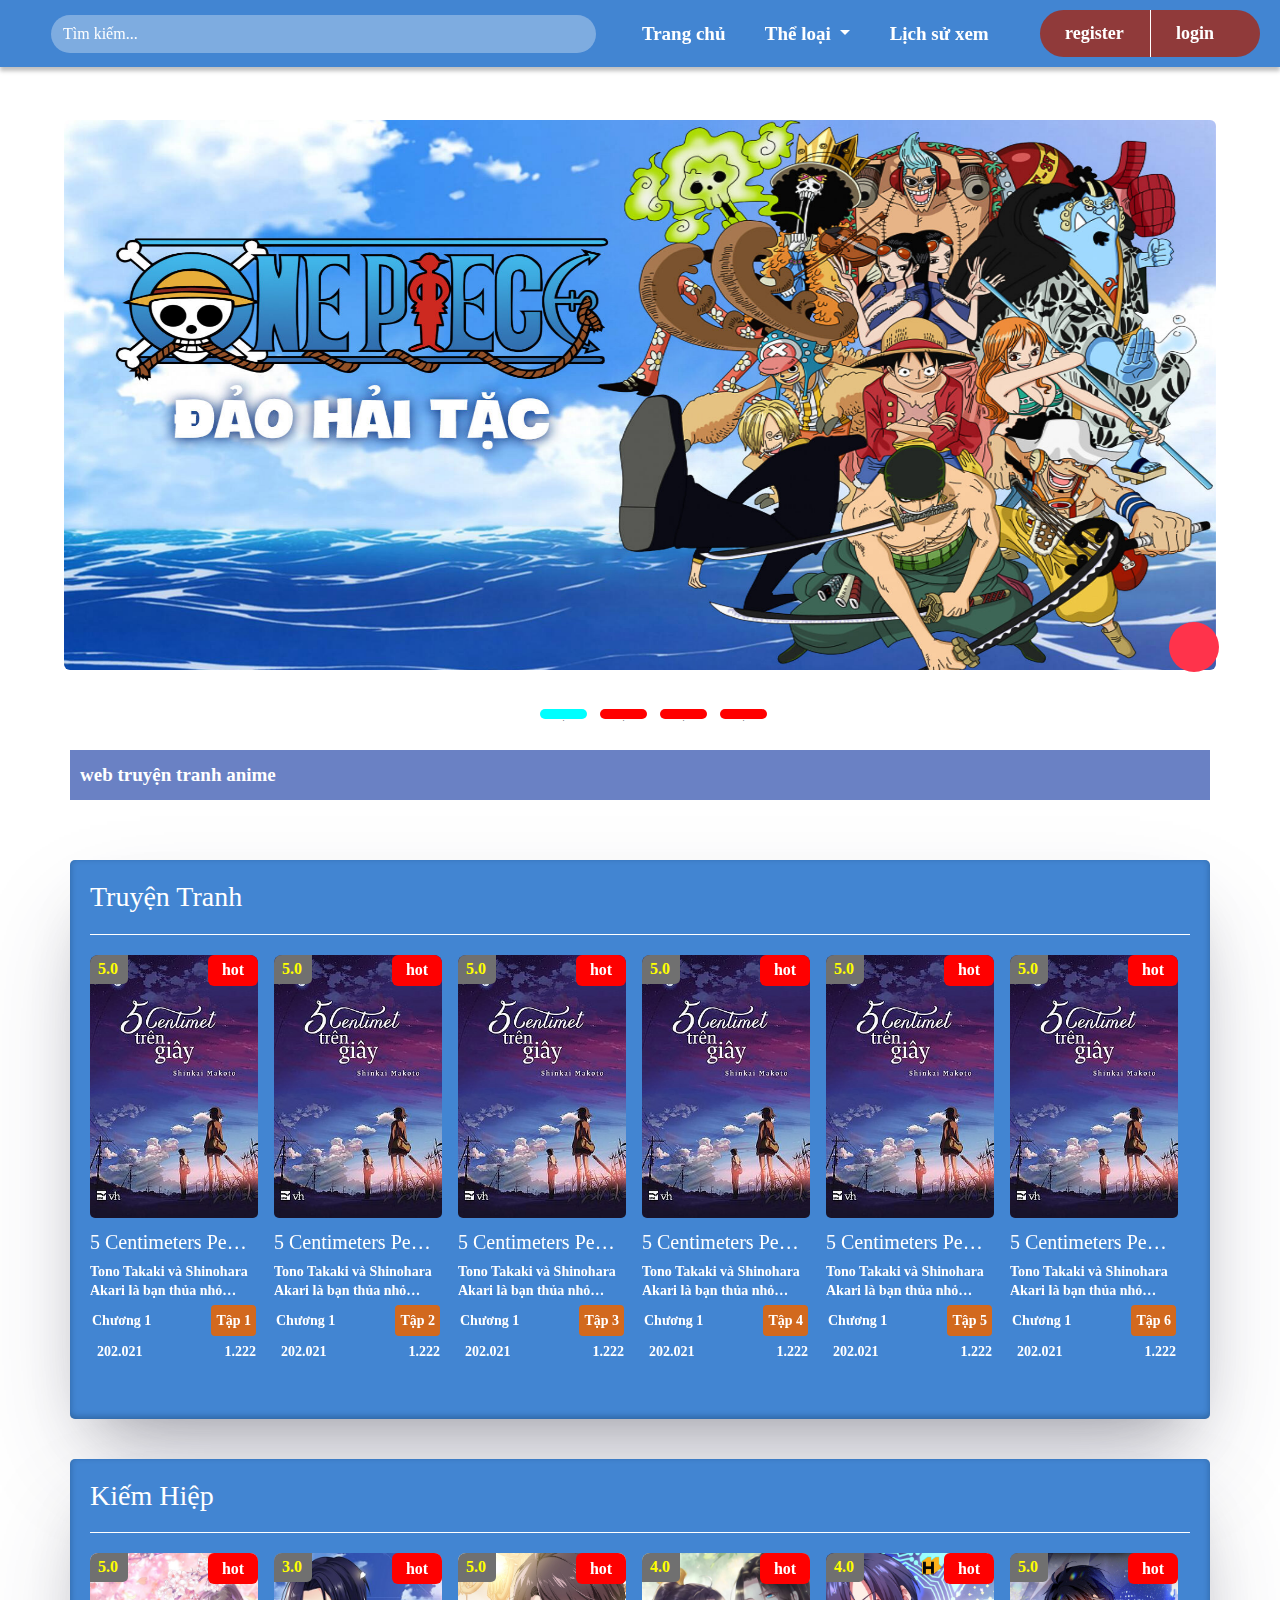
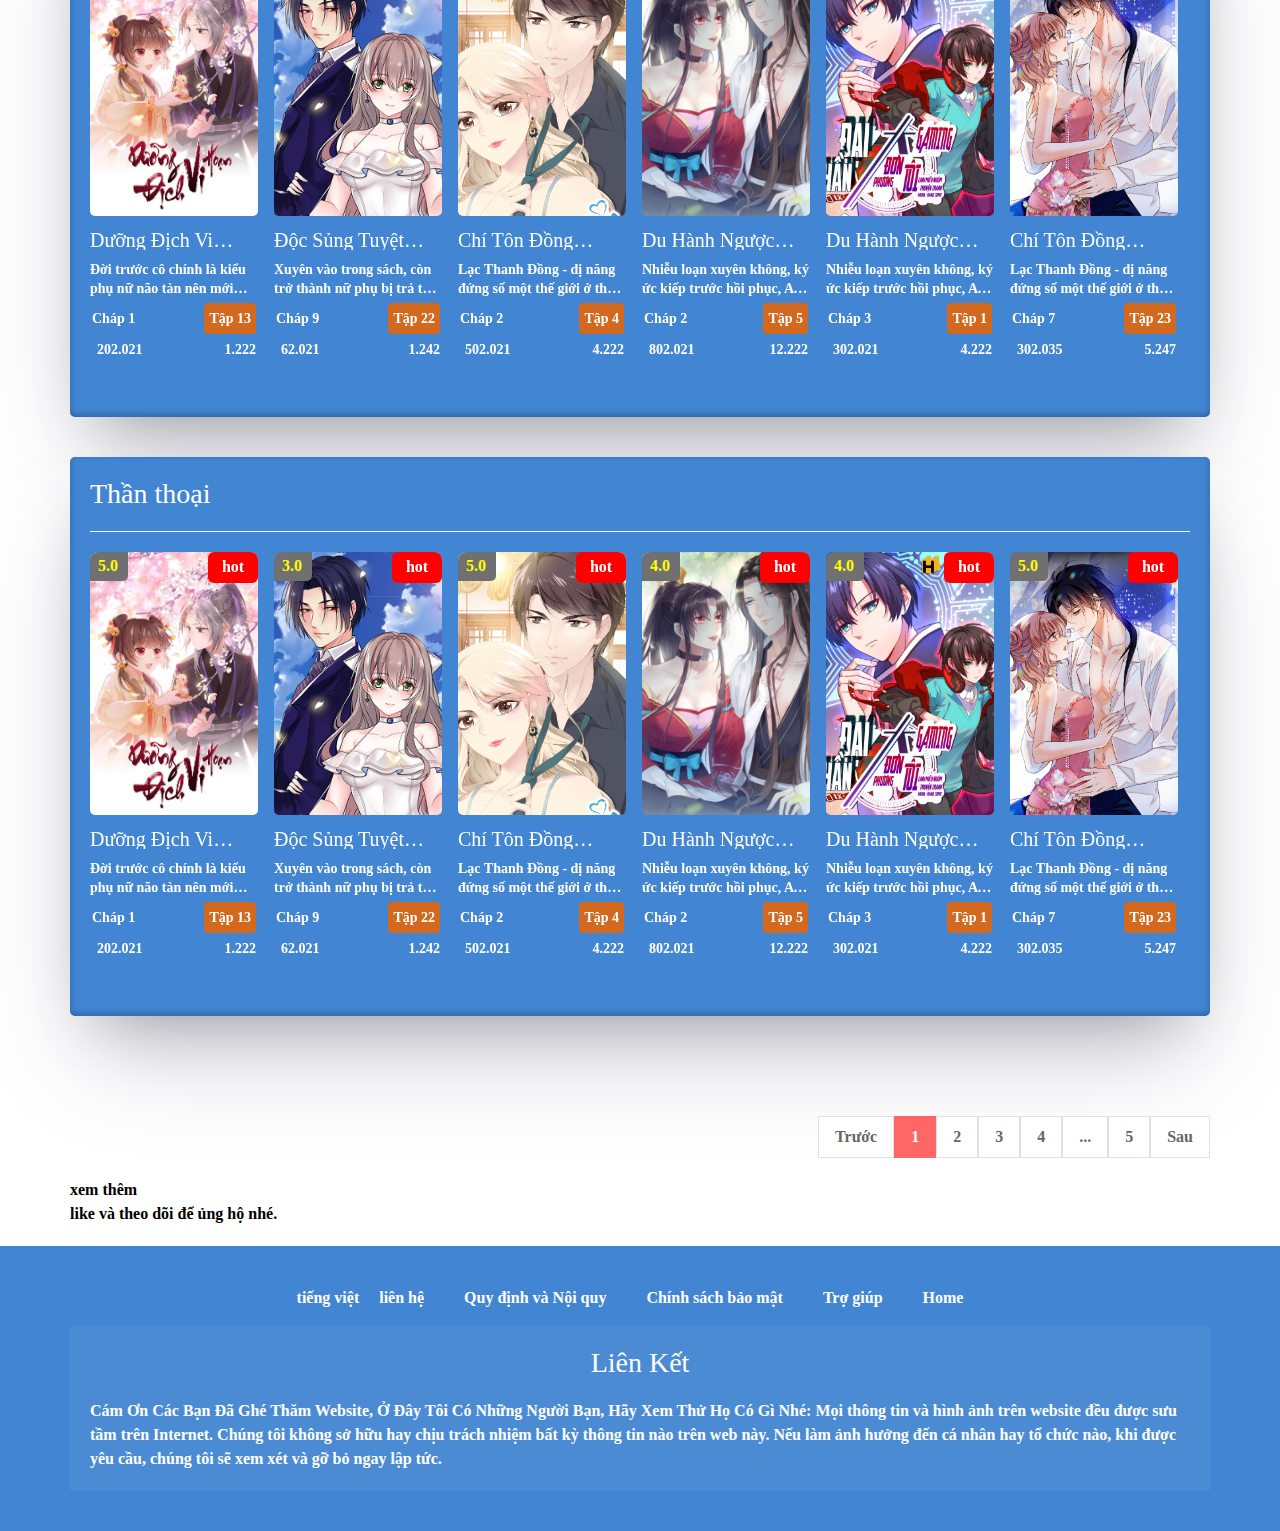
==== View/home/index.html @ 8887f86c "up code" ====
<!DOCTYPE html>
<html lang="en">

<head>
  <title>Trang Chủ</title>
  <meta charset="utf-8">
  <meta name="viewport" content="width=device-width, initial-scale=1">
  <link rel="stylesheet" href="https://cdn.jsdelivr.net/npm/bootstrap@4.6.1/dist/css/bootstrap.min.css">
  <script src="https://cdn.jsdelivr.net/npm/jquery@3.6.0/dist/jquery.slim.min.js"></script>
  <script src="https://cdn.jsdelivr.net/npm/popper.js@1.16.1/dist/umd/popper.min.js"></script>
  <script src="https://cdn.jsdelivr.net/npm/bootstrap@4.6.1/dist/js/bootstrap.bundle.min.js"></script>
  <link rel="stylesheet" href="../css/index.css">
  <script src="../javascript/bootstrap.min.js"></script>
  <script src="../javascript/jquery.min.js"></script>
  <script src="../javascript/slick.js"></script>
  <link rel="stylesheet" href="../css/slick.css">
  <link rel="stylesheet" href="../css/sua_index.css">
  <link rel="stylesheet" href="../css/custom_slider.css">
  <script src="../javascript/clock.js"></script>
  <script src="../javascript/jquery-confirm.js"></script>
  <link rel="stylesheet" href="https://cdnjs.cloudflare.com/ajax/libs/font-awesome/6.1.2/css/all.min.css" integrity="sha512-1sCRPdkRXhBV2PBLUdRb4tMg1w2YPf37qatUFeS7zlBy7jJI8Lf4VHwWfZZfpXtYSLy85pkm9GaYVYMfw5BC1A==" crossorigin="anonymous" referrerpolicy="no-referrer" />
  <script src="https://ajax.googleapis.com/ajax/libs/jquery/3.6.0/jquery.min.js"></script>
</head>

<!-- https://hanultruyen.net/the-loai/tong-tai?id=2&name_genre=T%E1%BB%95ng%20T%C3%A0i -->

<body >
  <header id="header">
    <nav class="navbar navbar-expand-lg navbar-light ">
      <a class="navbar-brand" href="#">
        <img src="https://hanultruyen.net/img/hanul-comics.a6fedfc4.png" alt="">
      </a>
      <button class="navbar-toggler" type="button" data-toggle="collapse" data-target="#navbarSupportedContent" aria-controls="navbarSupportedContent" aria-expanded="false" aria-label="Toggle navigation">
        <span class="navbar-toggler-icon"></span>
      </button>
      <div class="collapse navbar-collapse" id="navbarSupportedContent">
        <form class="form-inline  form-search">
          <input class="form-control input-search" type="search" placeholder="Tìm kiếm..." aria-label="Search">
          <button class="btn btn-search " type="submit"><i class="fas fa-search"></i></button>
        </form>
        <ul class="navbar-nav ">
          <li class="nav-item active">
            <a class="nav-link font-19 cl-white" href="#">Trang chủ<span class="sr-only">(current)</span></a>
          </li>
          <li class="nav-item dropdown">
            <a class="nav-link dropdown-toggle font-19 cl-white" href="#" role="button" data-toggle="dropdown" aria-haspopup="true" aria-expanded="false">
              Thể loại
            </a>
            <div class="dropdown-menu drop-menu-kt" aria-labelledby="navbarDropdown">
              <div class="container">
                <div class="kt-flex-menu">
                  <ul>
                    <li> <a class="dropdown-item font-19" href="the_loai.html">Hoạt hình</a></li>
                    <li> <a class="dropdown-item font-19" href="the_loai.html">Trinh Thám</a></li>
                    <li> <a class="dropdown-item font-19" href="the_loai.html">Cổ Tích</a></li>
                    <li> <a class="dropdown-item font-19" href="the_loai.html">Phưu Lưu</a></li>
                    <li> <a class="dropdown-item font-19" href="the_loai.html">Anime</a></li>
                    <li> <a class="dropdown-item font-19" href="the_loai.html">Kiếm Hiệp</a></li>
                    <li> <a class="dropdown-item font-19" href="the_loai.html">Truyện Tranh</a></li>
                    <li> <a class="dropdown-item font-19" href="the_loai.html">Phưu Lưu</a></li>
                    <li> <a class="dropdown-item font-19" href="the_loai.html">Anime</a></li>
                    <li> <a class="dropdown-item font-19" href="the_loai.html">Kiếm Hiệp</a></li>
                    <li> <a class="dropdown-item font-19" href="the_loai.html">Cổ Tích</a></li>
                    <li> <a class="dropdown-item font-19" href="the_loai.html">Phưu Lưu</a></li>
                    <li> <a class="dropdown-item font-19" href="the_loai.html">Anime</a></li>
                    <li> <a class="dropdown-item font-19" href="the_loai.html">Kiếm Hiệp</a></li>
                    <li> <a class="dropdown-item font-19" href="the_loai.html">Truyện Tranh</a></li>
                    <li> <a class="dropdown-item font-19" href="the_loai.html">Truyện Tranh</a></li>
                  </ul>
                </div>
              </div>
              <div class="coating">

              </div>
            </div>
          </li>
          <li class="nav-item">
            <a class="nav-link font-19 cl-white " href="#">Lịch sử xem</a>
          </li>
        </ul>

        
      </div>
      <div class="register-login">
        <div class="register  custom-btn">
          <a class="" href="dang_ky.html">register</a>
        </div>
        <div class="login custom-btn">
          <a class="" href="dang_nhap.html">login</a>
        </div>
      </div>
    </nav>

  </header>
  <div id="banner">
    <div class="container">
      <div class="slide slide_home">
        <img src="../img/slide-onepice.png" alt="">
        <img src="../img/slide1.png" alt="">
        <img src="../img/conan1.png" alt="">
        <img src="../img/Naruto1.png" alt="">
      </div>
    </div>
  </div>
  <div class="container">
  <div class="xam" style="">
   web truyện tranh anime
  </div>
  </div>
  <div id="content">

    <div class="container" style="margin-top: 50px !important;">

      <div class="comic">
        <div class="category-comic">
          <div class="comic-title">
            <h3>Truyện Tranh </h3>
            <!-- <img src="../img/ma.png" alt=""> -->
          </div>
          <div class="comic-hot-list comic1">
            <a href="thong_tin_truyen.html" class="box-comic">
              <img src="../img/5_centimet_trên_giây.jpg" alt="">
              <h5 class="title-truyen"> 5 Centimeters Per Second (5Cm/S)</h5>
              <p class="content-commic"> Tono Takaki và Shinohara Akari là bạn thủa nhỏ nhưng vì vài lý do mà phải xa nhau. Thời gian trôi qua, họ dần trở nên xa cách hơn và chỉ có thể liên lạc với nhau qua những bức thư. Năm tháng thoi đưa, vực thẳm giữa họ ngày càng lớn và liên lạc cũng bị đứt đoạn. Tuy nhiên khi Takaki nhớ lại thời điểm họ biết nhau, cuộc đời như mở ra trước mắt cậu ta, và cậu ta quyết định tìm cơ hội gặp lại Akari, câu chuyện đã thay đổi nhận thức của Takaki và những người xung quanh cậu ta…</p>
              <div class="text-content-comic">
                <div class="chapter-chuong">
                  <span class="text-chapter">Chương 1 </span>
                  <span class="text-tap">Tập 1 </span>
                </div>
                <div class="comment-tt">

                  <span><i class="fas fa-eye"></i>202.021</span>
                  <span><i class="fas fa-thumbs-up"></i>1.222</span>
                </div>

              </div>
              <span class="star"><i class="fas fa-star"></i>5.0</span>
              <div class="comci-fire">hot <i class="fab fa-free-code-camp"></i></div>
            </a>
            <a href="thong_tin_truyen.html" class="box-comic">
              <img src="../img/5_centimet_trên_giây.jpg" alt="">
              <h5 class="title-truyen"> 5 Centimeters Per Second (5Cm/S)</h5>
              <p class="content-commic"> Tono Takaki và Shinohara Akari là bạn thủa nhỏ nhưng vì vài lý do mà phải xa nhau. Thời gian trôi qua, họ dần trở nên xa cách hơn và chỉ có thể liên lạc với nhau qua những bức thư. Năm tháng thoi đưa, vực thẳm giữa họ ngày càng lớn và liên lạc cũng bị đứt đoạn. Tuy nhiên khi Takaki nhớ lại thời điểm họ biết nhau, cuộc đời như mở ra trước mắt cậu ta, và cậu ta quyết định tìm cơ hội gặp lại Akari, câu chuyện đã thay đổi nhận thức của Takaki và những người xung quanh cậu ta…</p>
              <div class="text-content-comic">
                <div class="chapter-chuong">
                  <span class="text-chapter">Chương 1 </span>
                  <span class="text-tap">Tập 2 </span>
                </div>
                <div class="comment-tt">

                  <span><i class="fas fa-eye"></i>202.021</span>
                  <span><i class="fas fa-thumbs-up"></i>1.222</span>
                </div>

              </div>
              <span class="star"><i class="fas fa-star"></i>5.0</span>
              <div class="comci-fire">hot <i class="fab fa-free-code-camp"></i></div>
            </a>
            <a href="thong_tin_truyen.html" class="box-comic">
              <img src="../img/5_centimet_trên_giây.jpg" alt="">
              <h5 class="title-truyen"> 5 Centimeters Per Second (5Cm/S)</h5>
              <p class="content-commic"> Tono Takaki và Shinohara Akari là bạn thủa nhỏ nhưng vì vài lý do mà phải xa nhau. Thời gian trôi qua, họ dần trở nên xa cách hơn và chỉ có thể liên lạc với nhau qua những bức thư. Năm tháng thoi đưa, vực thẳm giữa họ ngày càng lớn và liên lạc cũng bị đứt đoạn. Tuy nhiên khi Takaki nhớ lại thời điểm họ biết nhau, cuộc đời như mở ra trước mắt cậu ta, và cậu ta quyết định tìm cơ hội gặp lại Akari, câu chuyện đã thay đổi nhận thức của Takaki và những người xung quanh cậu ta…</p>
              <div class="text-content-comic">
                <div class="chapter-chuong">
                  <span class="text-chapter">Chương 1 </span>
                  <span class="text-tap">Tập 3 </span>
                </div>
                <div class="comment-tt">

                  <span><i class="fas fa-eye"></i>202.021</span>
                  <span><i class="fas fa-thumbs-up"></i>1.222</span>
                </div>

              </div>
              <span class="star"><i class="fas fa-star"></i>5.0</span>
              <div class="comci-fire">hot <i class="fab fa-free-code-camp"></i></div>
            </a>
            <a href="thong_tin_truyen.html" class="box-comic">
              <img src="../img/5_centimet_trên_giây.jpg" alt="">
              <h5 class="title-truyen"> 5 Centimeters Per Second (5Cm/S)</h5>
              <p class="content-commic"> Tono Takaki và Shinohara Akari là bạn thủa nhỏ nhưng vì vài lý do mà phải xa nhau. Thời gian trôi qua, họ dần trở nên xa cách hơn và chỉ có thể liên lạc với nhau qua những bức thư. Năm tháng thoi đưa, vực thẳm giữa họ ngày càng lớn và liên lạc cũng bị đứt đoạn. Tuy nhiên khi Takaki nhớ lại thời điểm họ biết nhau, cuộc đời như mở ra trước mắt cậu ta, và cậu ta quyết định tìm cơ hội gặp lại Akari, câu chuyện đã thay đổi nhận thức của Takaki và những người xung quanh cậu ta…</p>
              <div class="text-content-comic">
                <div class="chapter-chuong">
                  <span class="text-chapter">Chương 1 </span>
                  <span class="text-tap">Tập 4 </span>
                </div>
                <div class="comment-tt">

                  <span><i class="fas fa-eye"></i>202.021</span>
                  <span><i class="fas fa-thumbs-up"></i>1.222</span>
                </div>

              </div>
              <span class="star"><i class="fas fa-star"></i>5.0</span>
              <div class="comci-fire">hot <i class="fab fa-free-code-camp"></i></div>
            </a>
            <a href="thong_tin_truyen.html" class="box-comic">
              <img src="../img/5_centimet_trên_giây.jpg" alt="">
              <h5 class="title-truyen"> 5 Centimeters Per Second (5Cm/S)</h5>
              <p class="content-commic"> Tono Takaki và Shinohara Akari là bạn thủa nhỏ nhưng vì vài lý do mà phải xa nhau. Thời gian trôi qua, họ dần trở nên xa cách hơn và chỉ có thể liên lạc với nhau qua những bức thư. Năm tháng thoi đưa, vực thẳm giữa họ ngày càng lớn và liên lạc cũng bị đứt đoạn. Tuy nhiên khi Takaki nhớ lại thời điểm họ biết nhau, cuộc đời như mở ra trước mắt cậu ta, và cậu ta quyết định tìm cơ hội gặp lại Akari, câu chuyện đã thay đổi nhận thức của Takaki và những người xung quanh cậu ta…</p>
              <div class="text-content-comic">
                <div class="chapter-chuong">
                  <span class="text-chapter">Chương 1 </span>
                  <span class="text-tap">Tập 5 </span>
                </div>
                <div class="comment-tt">

                  <span><i class="fas fa-eye"></i>202.021</span>
                  <span><i class="fas fa-thumbs-up"></i>1.222</span>
                </div>

              </div>
              <span class="star"><i class="fas fa-star"></i>5.0</span>
              <div class="comci-fire">hot <i class="fab fa-free-code-camp"></i></div>
            </a>
            <a href="thong_tin_truyen.html" class="box-comic">
              <img src="../img/5_centimet_trên_giây.jpg" alt="">
              <h5 class="title-truyen"> 5 Centimeters Per Second (5Cm/S)</h5>
              <p class="content-commic"> Tono Takaki và Shinohara Akari là bạn thủa nhỏ nhưng vì vài lý do mà phải xa nhau. Thời gian trôi qua, họ dần trở nên xa cách hơn và chỉ có thể liên lạc với nhau qua những bức thư. Năm tháng thoi đưa, vực thẳm giữa họ ngày càng lớn và liên lạc cũng bị đứt đoạn. Tuy nhiên khi Takaki nhớ lại thời điểm họ biết nhau, cuộc đời như mở ra trước mắt cậu ta, và cậu ta quyết định tìm cơ hội gặp lại Akari, câu chuyện đã thay đổi nhận thức của Takaki và những người xung quanh cậu ta…</p>
              <div class="text-content-comic">
                <div class="chapter-chuong">
                  <span class="text-chapter">Chương 1 </span>
                  <span class="text-tap">Tập 6 </span>
                </div>
                <div class="comment-tt">

                  <span><i class="fas fa-eye"></i>202.021</span>
                  <span><i class="fas fa-thumbs-up"></i>1.222</span>
                </div>

              </div>
              <span class="star"><i class="fas fa-star"></i>5.0</span>
              <div class="comci-fire">hot <i class="fab fa-free-code-camp"></i></div>
            </a>
            <a href="thong_tin_truyen.html" class="box-comic">
              <img src="../img/5_centimet_trên_giây.jpg" alt="">
              <h5 class="title-truyen"> 5 Centimeters Per Second (5Cm/S)</h5>
              <p class="content-commic"> Tono Takaki và Shinohara Akari là bạn thủa nhỏ nhưng vì vài lý do mà phải xa nhau. Thời gian trôi qua, họ dần trở nên xa cách hơn và chỉ có thể liên lạc với nhau qua những bức thư. Năm tháng thoi đưa, vực thẳm giữa họ ngày càng lớn và liên lạc cũng bị đứt đoạn. Tuy nhiên khi Takaki nhớ lại thời điểm họ biết nhau, cuộc đời như mở ra trước mắt cậu ta, và cậu ta quyết định tìm cơ hội gặp lại Akari, câu chuyện đã thay đổi nhận thức của Takaki và những người xung quanh cậu ta…</p>
              <div class="text-content-comic">
                <div class="chapter-chuong">
                  <span class="text-chapter">Chương 1 </span>
                  <span class="text-tap">Tập 7 </span>
                </div>
                <div class="comment-tt">

                  <span><i class="fas fa-eye"></i>202.021</span>
                  <span><i class="fas fa-thumbs-up"></i>1.222</span>
                </div>

              </div>
              <span class="star"><i class="fas fa-star"></i>5.0</span>
              <div class="comci-fire">hot <i class="fab fa-free-code-camp"></i></div>
            </a>
            <a href="thong_tin_truyen.html" class="box-comic">
              <img src="../img/5_centimet_trên_giây.jpg" alt="">
              <h5 class="title-truyen"> 5 Centimeters Per Second (5Cm/S)</h5>
              <p class="content-commic"> Tono Takaki và Shinohara Akari là bạn thủa nhỏ nhưng vì vài lý do mà phải xa nhau. Thời gian trôi qua, họ dần trở nên xa cách hơn và chỉ có thể liên lạc với nhau qua những bức thư. Năm tháng thoi đưa, vực thẳm giữa họ ngày càng lớn và liên lạc cũng bị đứt đoạn. Tuy nhiên khi Takaki nhớ lại thời điểm họ biết nhau, cuộc đời như mở ra trước mắt cậu ta, và cậu ta quyết định tìm cơ hội gặp lại Akari, câu chuyện đã thay đổi nhận thức của Takaki và những người xung quanh cậu ta…</p>
              <div class="text-content-comic">
                <div class="chapter-chuong">
                  <span class="text-chapter">Chương 1 </span>
                  <span class="text-tap">Tập 8 </span>
                </div>
                <div class="comment-tt">

                  <span><i class="fas fa-eye"></i>202.021</span>
                  <span><i class="fas fa-thumbs-up"></i>1.222</span>
                </div>

              </div>
              <span class="star"><i class="fas fa-star"></i>5.0</span>
              <div class="comci-fire">hot <i class="fab fa-free-code-camp"></i></div>
            </a>
            <a href="thong_tin_truyen.html" class="box-comic">
              <img src="../img/5_centimet_trên_giây.jpg" alt="">
              <h5 class="title-truyen"> 5 Centimeters Per Second (5Cm/S)</h5>
              <p class="content-commic"> Tono Takaki và Shinohara Akari là bạn thủa nhỏ nhưng vì vài lý do mà phải xa nhau. Thời gian trôi qua, họ dần trở nên xa cách hơn và chỉ có thể liên lạc với nhau qua những bức thư. Năm tháng thoi đưa, vực thẳm giữa họ ngày càng lớn và liên lạc cũng bị đứt đoạn. Tuy nhiên khi Takaki nhớ lại thời điểm họ biết nhau, cuộc đời như mở ra trước mắt cậu ta, và cậu ta quyết định tìm cơ hội gặp lại Akari, câu chuyện đã thay đổi nhận thức của Takaki và những người xung quanh cậu ta…</p>
              <div class="text-content-comic">
                <div class="chapter-chuong">
                  <span class="text-chapter">Chương 1 </span>
                  <span class="text-tap">Tập 9 </span>
                </div>
                <div class="comment-tt">

                  <span><i class="fas fa-eye"></i>202.021</span>
                  <span><i class="fas fa-thumbs-up"></i>1.222</span>
                </div>

              </div>
              <span class="star"><i class="fas fa-star"></i>5.0</span>
              <div class="comci-fire">hot <i class="fab fa-free-code-camp"></i></div>
            </a>
            <a href="thong_tin_truyen.html" class="box-comic">
              <img src="../img/5_centimet_trên_giây.jpg" alt="">
              <h5 class="title-truyen"> 5 Centimeters Per Second (5Cm/S)</h5>
              <p class="content-commic"> Tono Takaki và Shinohara Akari là bạn thủa nhỏ nhưng vì vài lý do mà phải xa nhau. Thời gian trôi qua, họ dần trở nên xa cách hơn và chỉ có thể liên lạc với nhau qua những bức thư. Năm tháng thoi đưa, vực thẳm giữa họ ngày càng lớn và liên lạc cũng bị đứt đoạn. Tuy nhiên khi Takaki nhớ lại thời điểm họ biết nhau, cuộc đời như mở ra trước mắt cậu ta, và cậu ta quyết định tìm cơ hội gặp lại Akari, câu chuyện đã thay đổi nhận thức của Takaki và những người xung quanh cậu ta…</p>
              <div class="text-content-comic">
                <div class="chapter-chuong">
                  <span class="text-chapter">Chương 1 </span>
                  <span class="text-tap">Tập 10 </span>
                </div>
                <div class="comment-tt">

                  <span><i class="fas fa-eye"></i>202.021</span>
                  <span><i class="fas fa-thumbs-up"></i>1.222</span>
                </div>

              </div>
              <span class="star"><i class="fas fa-star"></i>5.0</span>
              <div class="comci-fire">hot <i class="fab fa-free-code-camp"></i></div>
            </a>
            <a href="thong_tin_truyen.html" class="box-comic">
              <img src="../img/5_centimet_trên_giây.jpg" alt="">
              <h5 class="title-truyen"> 5 Centimeters Per Second (5Cm/S)</h5>
              <p class="content-commic"> Tono Takaki và Shinohara Akari là bạn thủa nhỏ nhưng vì vài lý do mà phải xa nhau. Thời gian trôi qua, họ dần trở nên xa cách hơn và chỉ có thể liên lạc với nhau qua những bức thư. Năm tháng thoi đưa, vực thẳm giữa họ ngày càng lớn và liên lạc cũng bị đứt đoạn. Tuy nhiên khi Takaki nhớ lại thời điểm họ biết nhau, cuộc đời như mở ra trước mắt cậu ta, và cậu ta quyết định tìm cơ hội gặp lại Akari, câu chuyện đã thay đổi nhận thức của Takaki và những người xung quanh cậu ta…</p>
              <div class="text-content-comic">
                <div class="chapter-chuong">
                  <span class="text-chapter">Chương 1 </span>
                  <span class="text-tap">Tập 11 </span>
                </div>
                <div class="comment-tt">

                  <span><i class="fas fa-eye"></i>202.021</span>
                  <span><i class="fas fa-thumbs-up"></i>1.222</span>
                </div>

              </div>
              <span class="star"><i class="fas fa-star"></i>5.0</span>
              <div class="comci-fire">hot <i class="fab fa-free-code-camp"></i></div>
            </a>
            <a href="thong_tin_truyen.html" class="box-comic">
              <img src="../img/5_centimet_trên_giây.jpg" alt="">
              <h5 class="title-truyen"> 5 Centimeters Per Second (5Cm/S)</h5>
              <p class="content-commic"> Tono Takaki và Shinohara Akari là bạn thủa nhỏ nhưng vì vài lý do mà phải xa nhau. Thời gian trôi qua, họ dần trở nên xa cách hơn và chỉ có thể liên lạc với nhau qua những bức thư. Năm tháng thoi đưa, vực thẳm giữa họ ngày càng lớn và liên lạc cũng bị đứt đoạn. Tuy nhiên khi Takaki nhớ lại thời điểm họ biết nhau, cuộc đời như mở ra trước mắt cậu ta, và cậu ta quyết định tìm cơ hội gặp lại Akari, câu chuyện đã thay đổi nhận thức của Takaki và những người xung quanh cậu ta…</p>
              <div class="text-content-comic">
                <div class="chapter-chuong">
                  <span class="text-chapter">Chương 1 </span>
                  <span class="text-tap">Tập 12 </span>
                </div>
                <div class="comment-tt">

                  <span><i class="fas fa-eye"></i>202.021</span>
                  <span><i class="fas fa-thumbs-up"></i>1.222</span>
                </div>

              </div>
              <span class="star"><i class="fas fa-star"></i>5.0</span>
              <div class="comci-fire">hot <i class="fab fa-free-code-camp"></i></div>
            </a>

          </div>
        </div>
        <div class="category-comic">
          <div class="comic-title">
            <h3>Kiếm Hiệp </h3>
            <!-- <img src="../img/ma.png" alt=""> -->
          </div>
          <div class="comic-hot-list comic2">
            <div class="box-comic">
              <img src="../img/comic-truyen.jpg" alt="">
              <h5 class="title-truyen"> Dưỡng Địch Vi Hoạn </h5>
              <p class="content-commic"> Đời trước cô chính là kiểu phụ nữ não tàn nên mới không muốn lây một ông xã tuyệt sắc, lại bị đôi tiện nam nữ hãm hại, bị người bạn thân nhất tẩy não, kết cục cuối cùng chính là không còn người nào muốn ở gần cô.</p>
              <div class="text-content-comic">
                <!-- <p class="text-nd"> Ngôi nhà ma ám trong hang động Ngôi nhà ma ám trong hang động Ngôi nhà ma ám trong hang động</p>
                <h5>CONAN</h5> -->
                <div class="chapter-chuong">
                  <span class="text-chapter">Cháp 1 </span>
                  <span class="text-tap">Tập 13 </span>
                </div>
                <div class="comment-tt">

                  <span><i class="fas fa-eye"></i>202.021</span>
                  <span><i class="fas fa-thumbs-up"></i>1.222</span>
                </div>

              </div>
              <span class="star"><i class="fas fa-star"></i>5.0</span>
              <div class="comci-fire">hot <i class="fab fa-free-code-camp"></i></div>
            </div>
            <div class="box-comic">
              <img src="../img/comic-truyen2.jpg" alt="">
              <h5 class="title-truyen">Độc Sủng Tuyệt Sắc Tiểu Kiều Thê</h5>
              <p class="content-commic"> Xuyên vào trong sách, còn trở thành nữ phụ bị trả thù mà chết thảm? Dạ Mộc tỏ ra cô không có thời gian để chơi trò chơi, vậy giết chết nam chính làm thế giới tan vỡ rồi thoát ra ngoài! </p>
              <div class="text-content-comic">
                <div class="chapter-chuong">
                  <span class="text-chapter">Cháp 9 </span>
                  <span class="text-tap">Tập 22 </span>
                </div>
                <div class="comment-tt">

                  <span><i class="fas fa-eye"></i>62.021</span>
                  <span><i class="fas fa-thumbs-up"></i>1.242</span>
                </div>

              </div>
              <span class="star"><i class="fas fa-star"></i>3.0</span>
              <div class="comci-fire">hot <i class="fab fa-free-code-camp"></i></div>
            </div>
            <div class="box-comic">
              <img src="../img/comic-truyen1.jpg" alt="">
              <h5 class="title-truyen"> Chí Tôn Đồng Thuật Sư: Tuyệt Thế Đại Tiểu Thư </h5>
              <p class="content-commic"> Lạc Thanh Đồng - dị năng đứng số một thế giới ở thế kỷ 24 bất ngờ xuyên qua dị thế Chân Diễn đại lục, từ đây trở thành đích nữ tàn phế của Hầu phủ hạ đẳng quốc, bắt đầu bước trên con đường xoay mình và báo thù.
                Liên tiếp vả mặt đám nhân vật phản diện, ngược cặn bã ngược điếm tâm cơ. Người không phạm ta ta không phạm người, nếu người phạm ta ta sẽ nhổ cỏ nhổ tận gốc!</p>
              <div class="text-content-comic">
                <div class="chapter-chuong">
                  <span class="text-chapter">Cháp 2 </span>
                  <span class="text-tap">Tập 4 </span>
                </div>
                <div class="comment-tt">

                  <span><i class="fas fa-eye"></i>502.021</span>
                  <span><i class="fas fa-thumbs-up"></i>4.222</span>
                </div>

              </div>
              <span class="star"><i class="fas fa-star"></i>5.0</span>
              <div class="comci-fire">hot <i class="fab fa-free-code-camp"></i></div>
            </div>
            <div class="box-comic">
              <img src="../img/comic-truyen3.jpg" alt="">
              <h5 class="title-truyen"> Du Hành Ngược Thời Gian </h5>
              <p class="content-commic"> Nhiễu loạn xuyên không, ký ức kiếp trước hồi phục, A yến, em thích anh nhất, em muốn về bên anh. Dung trì vì cứu chị nhà ngã từ tầng 4 xuống, chưa biết sống chết thế nào...</p>
              <div class="text-content-comic">
                <div class="chapter-chuong">
                  <span class="text-chapter">Cháp 2 </span>
                  <span class="text-tap">Tập 5 </span>
                </div>
                <div class="comment-tt">

                  <span><i class="fas fa-eye"></i>802.021</span>
                  <span><i class="fas fa-thumbs-up"></i>12.222</span>
                </div>

              </div>
              <span class="star"><i class="fas fa-star"></i>4.0</span>
              <div class="comci-fire">hot <i class="fab fa-free-code-camp"></i></div>
            </div>
            <div class="box-comic">
              <img src="../img/comic-truyen4.jpg" alt="">
              <h5 class="title-truyen">Du Hành Ngược Thời Gian </h5>
              <p class="content-commic"> Nhiễu loạn xuyên không, ký ức kiếp trước hồi phục, A yến, em thích anh nhất, em muốn về bên anh. Dung trì vì cứu chị nhà ngã từ tầng 4 xuống, chưa biết sống chết thế nào...</p>
              <div class="text-content-comic">
                <div class="chapter-chuong">
                  <span class="text-chapter">Cháp 3 </span>
                  <span class="text-tap">Tập 1 </span>
                </div>
                <div class="comment-tt">

                  <span><i class="fas fa-eye"></i>302.021</span>
                  <span><i class="fas fa-thumbs-up"></i>4.222</span>
                </div>

              </div>
              <span class="star"><i class="fas fa-star"></i>4.0</span>
              <div class="comci-fire">hot <i class="fab fa-free-code-camp"></i></div>
            </div>
            <div class="box-comic">
              <img src="../img/comic-truyen5.jpg" alt="">
              <h5 class="title-truyen"> Chí Tôn Đồng Thuật Sư: Tuyệt Thế Đại Tiểu Thư </h5>
              <p class="content-commic"> Lạc Thanh Đồng - dị năng đứng số một thế giới ở thế kỷ 24 bất ngờ xuyên qua dị thế Chân Diễn đại lục, từ đây trở thành đích nữ tàn phế của Hầu phủ hạ đẳng quốc, bắt đầu bước trên con đường xoay mình và báo thù.
                Liên tiếp vả mặt đám nhân vật phản diện, ngược cặn bã ngược điếm tâm cơ. Người không phạm ta ta không phạm người, nếu người phạm ta ta sẽ nhổ cỏ nhổ tận gốc!</p>
              <div class="text-content-comic">
                <div class="chapter-chuong">
                  <span class="text-chapter">Cháp 7 </span>
                  <span class="text-tap">Tập 23 </span>
                </div>
                <div class="comment-tt">

                  <span><i class="fas fa-eye"></i>302.035</span>
                  <span><i class="fas fa-thumbs-up"></i>5.247</span>
                </div>

              </div>
              <span class="star"><i class="fas fa-star"></i>5.0</span>
              <div class="comci-fire">hot <i class="fab fa-free-code-camp"></i></div>
            </div>
            <div class="box-comic">
              <img src="../img/comic-truyen.jpg" alt="">
              <h5 class="title-truyen"> Dưỡng Địch Vi Hoạn </h5>
              <p class="content-commic"> Đời trước cô chính là kiểu phụ nữ não tàn nên mới không muốn lây một ông xã tuyệt sắc, lại bị đôi tiện nam nữ hãm hại, bị người bạn thân nhất tẩy não, kết cục cuối cùng chính là không còn người nào muốn ở gần cô.</p>
              <div class="text-content-comic">
                <!-- <p class="text-nd"> Ngôi nhà ma ám trong hang động Ngôi nhà ma ám trong hang động Ngôi nhà ma ám trong hang động</p>
                <h5>CONAN</h5> -->
                <div class="chapter-chuong">
                  <span class="text-chapter">Cháp 1 </span>
                  <span class="text-tap">Tập 13 </span>
                </div>
                <div class="comment-tt">

                  <span><i class="fas fa-eye"></i>202.021</span>
                  <span><i class="fas fa-thumbs-up"></i>1.222</span>
                </div>

              </div>
              <span class="star"><i class="fas fa-star"></i>5.0</span>
              <div class="comci-fire">hot <i class="fab fa-free-code-camp"></i></div>
            </div>
            <div class="box-comic">
              <img src="../img/comic-truyen2.jpg" alt="">
              <h5 class="title-truyen">Độc Sủng Tuyệt Sắc Tiểu Kiều Thê</h5>
              <p class="content-commic"> Xuyên vào trong sách, còn trở thành nữ phụ bị trả thù mà chết thảm? Dạ Mộc tỏ ra cô không có thời gian để chơi trò chơi, vậy giết chết nam chính làm thế giới tan vỡ rồi thoát ra ngoài! </p>
              <div class="text-content-comic">
                <div class="chapter-chuong">
                  <span class="text-chapter">Cháp 9 </span>
                  <span class="text-tap">Tập 22 </span>
                </div>
                <div class="comment-tt">

                  <span><i class="fas fa-eye"></i>62.021</span>
                  <span><i class="fas fa-thumbs-up"></i>1.242</span>
                </div>

              </div>
              <span class="star"><i class="fas fa-star"></i>3.0</span>
              <div class="comci-fire">hot <i class="fab fa-free-code-camp"></i></div>
            </div>
            <div class="box-comic">
              <img src="../img/comic-truyen1.jpg" alt="">
              <h5 class="title-truyen"> Chí Tôn Đồng Thuật Sư: Tuyệt Thế Đại Tiểu Thư </h5>
              <p class="content-commic"> Lạc Thanh Đồng - dị năng đứng số một thế giới ở thế kỷ 24 bất ngờ xuyên qua dị thế Chân Diễn đại lục, từ đây trở thành đích nữ tàn phế của Hầu phủ hạ đẳng quốc, bắt đầu bước trên con đường xoay mình và báo thù.
                Liên tiếp vả mặt đám nhân vật phản diện, ngược cặn bã ngược điếm tâm cơ. Người không phạm ta ta không phạm người, nếu người phạm ta ta sẽ nhổ cỏ nhổ tận gốc!</p>
              <div class="text-content-comic">
                <div class="chapter-chuong">
                  <span class="text-chapter">Cháp 2 </span>
                  <span class="text-tap">Tập 4 </span>
                </div>
                <div class="comment-tt">

                  <span><i class="fas fa-eye"></i>502.021</span>
                  <span><i class="fas fa-thumbs-up"></i>4.222</span>
                </div>

              </div>
              <span class="star"><i class="fas fa-star"></i>5.0</span>
              <div class="comci-fire">hot <i class="fab fa-free-code-camp"></i></div>
            </div>
            <div class="box-comic">
              <img src="../img/comic-truyen3.jpg" alt="">
              <h5 class="title-truyen"> Du Hành Ngược Thời Gian </h5>
              <p class="content-commic"> Nhiễu loạn xuyên không, ký ức kiếp trước hồi phục, A yến, em thích anh nhất, em muốn về bên anh. Dung trì vì cứu chị nhà ngã từ tầng 4 xuống, chưa biết sống chết thế nào...</p>
              <div class="text-content-comic">
                <div class="chapter-chuong">
                  <span class="text-chapter">Cháp 2 </span>
                  <span class="text-tap">Tập 5 </span>
                </div>
                <div class="comment-tt">

                  <span><i class="fas fa-eye"></i>802.021</span>
                  <span><i class="fas fa-thumbs-up"></i>12.222</span>
                </div>

              </div>
              <span class="star"><i class="fas fa-star"></i>4.0</span>
              <div class="comci-fire">hot <i class="fab fa-free-code-camp"></i></div>
            </div>
            <div class="box-comic">
              <img src="../img/comic-truyen4.jpg" alt="">
              <h5 class="title-truyen">Du Hành Ngược Thời Gian </h5>
              <p class="content-commic"> Nhiễu loạn xuyên không, ký ức kiếp trước hồi phục, A yến, em thích anh nhất, em muốn về bên anh. Dung trì vì cứu chị nhà ngã từ tầng 4 xuống, chưa biết sống chết thế nào...</p>
              <div class="text-content-comic">
                <div class="chapter-chuong">
                  <span class="text-chapter">Cháp 3 </span>
                  <span class="text-tap">Tập 1 </span>
                </div>
                <div class="comment-tt">

                  <span><i class="fas fa-eye"></i>302.021</span>
                  <span><i class="fas fa-thumbs-up"></i>4.222</span>
                </div>

              </div>
              <span class="star"><i class="fas fa-star"></i>4.0</span>
              <div class="comci-fire">hot <i class="fab fa-free-code-camp"></i></div>
            </div>
            <div class="box-comic">
              <img src="../img/comic-truyen5.jpg" alt="">
              <h5 class="title-truyen"> Chí Tôn Đồng Thuật Sư: Tuyệt Thế Đại Tiểu Thư </h5>
              <p class="content-commic"> Lạc Thanh Đồng - dị năng đứng số một thế giới ở thế kỷ 24 bất ngờ xuyên qua dị thế Chân Diễn đại lục, từ đây trở thành đích nữ tàn phế của Hầu phủ hạ đẳng quốc, bắt đầu bước trên con đường xoay mình và báo thù.
                Liên tiếp vả mặt đám nhân vật phản diện, ngược cặn bã ngược điếm tâm cơ. Người không phạm ta ta không phạm người, nếu người phạm ta ta sẽ nhổ cỏ nhổ tận gốc!</p>
              <div class="text-content-comic">
                <div class="chapter-chuong">
                  <span class="text-chapter">Cháp 7 </span>
                  <span class="text-tap">Tập 23 </span>
                </div>
                <div class="comment-tt">

                  <span><i class="fas fa-eye"></i>302.035</span>
                  <span><i class="fas fa-thumbs-up"></i>5.247</span>
                </div>

              </div>
              <span class="star"><i class="fas fa-star"></i>5.0</span>
              <div class="comci-fire">hot <i class="fab fa-free-code-camp"></i></div>
            </div>


          </div>
        </div>
        <div class="category-comic">
          <div class="comic-title">
            <h3>Thần thoại </h3>
            <!-- <img src="../img/ma.png" alt=""> -->
          </div>
          <div class="comic-hot-list comic2">
            <div class="box-comic">
              <img src="../img/comic-truyen.jpg" alt="">
              <h5 class="title-truyen"> Dưỡng Địch Vi Hoạn </h5>
              <p class="content-commic"> Đời trước cô chính là kiểu phụ nữ não tàn nên mới không muốn lây một ông xã tuyệt sắc, lại bị đôi tiện nam nữ hãm hại, bị người bạn thân nhất tẩy não, kết cục cuối cùng chính là không còn người nào muốn ở gần cô.</p>
              <div class="text-content-comic">
                <!-- <p class="text-nd"> Ngôi nhà ma ám trong hang động Ngôi nhà ma ám trong hang động Ngôi nhà ma ám trong hang động</p>
                <h5>CONAN</h5> -->
                <div class="chapter-chuong">
                  <span class="text-chapter">Cháp 1 </span>
                  <span class="text-tap">Tập 13 </span>
                </div>
                <div class="comment-tt">

                  <span><i class="fas fa-eye"></i>202.021</span>
                  <span><i class="fas fa-thumbs-up"></i>1.222</span>
                </div>

              </div>
              <span class="star"><i class="fas fa-star"></i>5.0</span>
              <div class="comci-fire">hot <i class="fab fa-free-code-camp"></i></div>
            </div>
            <div class="box-comic">
              <img src="../img/comic-truyen2.jpg" alt="">
              <h5 class="title-truyen">Độc Sủng Tuyệt Sắc Tiểu Kiều Thê</h5>
              <p class="content-commic"> Xuyên vào trong sách, còn trở thành nữ phụ bị trả thù mà chết thảm? Dạ Mộc tỏ ra cô không có thời gian để chơi trò chơi, vậy giết chết nam chính làm thế giới tan vỡ rồi thoát ra ngoài! </p>
              <div class="text-content-comic">
                <div class="chapter-chuong">
                  <span class="text-chapter">Cháp 9 </span>
                  <span class="text-tap">Tập 22 </span>
                </div>
                <div class="comment-tt">

                  <span><i class="fas fa-eye"></i>62.021</span>
                  <span><i class="fas fa-thumbs-up"></i>1.242</span>
                </div>

              </div>
              <span class="star"><i class="fas fa-star"></i>3.0</span>
              <div class="comci-fire">hot <i class="fab fa-free-code-camp"></i></div>
            </div>
            <div class="box-comic">
              <img src="../img/comic-truyen1.jpg" alt="">
              <h5 class="title-truyen"> Chí Tôn Đồng Thuật Sư: Tuyệt Thế Đại Tiểu Thư </h5>
              <p class="content-commic"> Lạc Thanh Đồng - dị năng đứng số một thế giới ở thế kỷ 24 bất ngờ xuyên qua dị thế Chân Diễn đại lục, từ đây trở thành đích nữ tàn phế của Hầu phủ hạ đẳng quốc, bắt đầu bước trên con đường xoay mình và báo thù.
                Liên tiếp vả mặt đám nhân vật phản diện, ngược cặn bã ngược điếm tâm cơ. Người không phạm ta ta không phạm người, nếu người phạm ta ta sẽ nhổ cỏ nhổ tận gốc!</p>
              <div class="text-content-comic">
                <div class="chapter-chuong">
                  <span class="text-chapter">Cháp 2 </span>
                  <span class="text-tap">Tập 4 </span>
                </div>
                <div class="comment-tt">

                  <span><i class="fas fa-eye"></i>502.021</span>
                  <span><i class="fas fa-thumbs-up"></i>4.222</span>
                </div>

              </div>
              <span class="star"><i class="fas fa-star"></i>5.0</span>
              <div class="comci-fire">hot <i class="fab fa-free-code-camp"></i></div>
            </div>
            <div class="box-comic">
              <img src="../img/comic-truyen3.jpg" alt="">
              <h5 class="title-truyen"> Du Hành Ngược Thời Gian </h5>
              <p class="content-commic"> Nhiễu loạn xuyên không, ký ức kiếp trước hồi phục, A yến, em thích anh nhất, em muốn về bên anh. Dung trì vì cứu chị nhà ngã từ tầng 4 xuống, chưa biết sống chết thế nào...</p>
              <div class="text-content-comic">
                <div class="chapter-chuong">
                  <span class="text-chapter">Cháp 2 </span>
                  <span class="text-tap">Tập 5 </span>
                </div>
                <div class="comment-tt">

                  <span><i class="fas fa-eye"></i>802.021</span>
                  <span><i class="fas fa-thumbs-up"></i>12.222</span>
                </div>

              </div>
              <span class="star"><i class="fas fa-star"></i>4.0</span>
              <div class="comci-fire">hot <i class="fab fa-free-code-camp"></i></div>
            </div>
            <div class="box-comic">
              <img src="../img/comic-truyen4.jpg" alt="">
              <h5 class="title-truyen">Du Hành Ngược Thời Gian </h5>
              <p class="content-commic"> Nhiễu loạn xuyên không, ký ức kiếp trước hồi phục, A yến, em thích anh nhất, em muốn về bên anh. Dung trì vì cứu chị nhà ngã từ tầng 4 xuống, chưa biết sống chết thế nào...</p>
              <div class="text-content-comic">
                <div class="chapter-chuong">
                  <span class="text-chapter">Cháp 3 </span>
                  <span class="text-tap">Tập 1 </span>
                </div>
                <div class="comment-tt">

                  <span><i class="fas fa-eye"></i>302.021</span>
                  <span><i class="fas fa-thumbs-up"></i>4.222</span>
                </div>

              </div>
              <span class="star"><i class="fas fa-star"></i>4.0</span>
              <div class="comci-fire">hot <i class="fab fa-free-code-camp"></i></div>
            </div>
            <div class="box-comic">
              <img src="../img/comic-truyen5.jpg" alt="">
              <h5 class="title-truyen"> Chí Tôn Đồng Thuật Sư: Tuyệt Thế Đại Tiểu Thư </h5>
              <p class="content-commic"> Lạc Thanh Đồng - dị năng đứng số một thế giới ở thế kỷ 24 bất ngờ xuyên qua dị thế Chân Diễn đại lục, từ đây trở thành đích nữ tàn phế của Hầu phủ hạ đẳng quốc, bắt đầu bước trên con đường xoay mình và báo thù.
                Liên tiếp vả mặt đám nhân vật phản diện, ngược cặn bã ngược điếm tâm cơ. Người không phạm ta ta không phạm người, nếu người phạm ta ta sẽ nhổ cỏ nhổ tận gốc!</p>
              <div class="text-content-comic">
                <div class="chapter-chuong">
                  <span class="text-chapter">Cháp 7 </span>
                  <span class="text-tap">Tập 23 </span>
                </div>
                <div class="comment-tt">

                  <span><i class="fas fa-eye"></i>302.035</span>
                  <span><i class="fas fa-thumbs-up"></i>5.247</span>
                </div>

              </div>
              <span class="star"><i class="fas fa-star"></i>5.0</span>
              <div class="comci-fire">hot <i class="fab fa-free-code-camp"></i></div>
            </div>
            <div class="box-comic">
              <img src="../img/comic-truyen.jpg" alt="">
              <h5 class="title-truyen"> Dưỡng Địch Vi Hoạn </h5>
              <p class="content-commic"> Đời trước cô chính là kiểu phụ nữ não tàn nên mới không muốn lây một ông xã tuyệt sắc, lại bị đôi tiện nam nữ hãm hại, bị người bạn thân nhất tẩy não, kết cục cuối cùng chính là không còn người nào muốn ở gần cô.</p>
              <div class="text-content-comic">
                <!-- <p class="text-nd"> Ngôi nhà ma ám trong hang động Ngôi nhà ma ám trong hang động Ngôi nhà ma ám trong hang động</p>
                <h5>CONAN</h5> -->
                <div class="chapter-chuong">
                  <span class="text-chapter">Cháp 1 </span>
                  <span class="text-tap">Tập 13 </span>
                </div>
                <div class="comment-tt">

                  <span><i class="fas fa-eye"></i>202.021</span>
                  <span><i class="fas fa-thumbs-up"></i>1.222</span>
                </div>

              </div>
              <span class="star"><i class="fas fa-star"></i>5.0</span>
              <div class="comci-fire">hot <i class="fab fa-free-code-camp"></i></div>
            </div>
            <div class="box-comic">
              <img src="../img/comic-truyen2.jpg" alt="">
              <h5 class="title-truyen">Độc Sủng Tuyệt Sắc Tiểu Kiều Thê</h5>
              <p class="content-commic"> Xuyên vào trong sách, còn trở thành nữ phụ bị trả thù mà chết thảm? Dạ Mộc tỏ ra cô không có thời gian để chơi trò chơi, vậy giết chết nam chính làm thế giới tan vỡ rồi thoát ra ngoài! </p>
              <div class="text-content-comic">
                <div class="chapter-chuong">
                  <span class="text-chapter">Cháp 9 </span>
                  <span class="text-tap">Tập 22 </span>
                </div>
                <div class="comment-tt">

                  <span><i class="fas fa-eye"></i>62.021</span>
                  <span><i class="fas fa-thumbs-up"></i>1.242</span>
                </div>

              </div>
              <span class="star"><i class="fas fa-star"></i>3.0</span>
              <div class="comci-fire">hot <i class="fab fa-free-code-camp"></i></div>
            </div>
            <div class="box-comic">
              <img src="../img/comic-truyen1.jpg" alt="">
              <h5 class="title-truyen"> Chí Tôn Đồng Thuật Sư: Tuyệt Thế Đại Tiểu Thư </h5>
              <p class="content-commic"> Lạc Thanh Đồng - dị năng đứng số một thế giới ở thế kỷ 24 bất ngờ xuyên qua dị thế Chân Diễn đại lục, từ đây trở thành đích nữ tàn phế của Hầu phủ hạ đẳng quốc, bắt đầu bước trên con đường xoay mình và báo thù.
                Liên tiếp vả mặt đám nhân vật phản diện, ngược cặn bã ngược điếm tâm cơ. Người không phạm ta ta không phạm người, nếu người phạm ta ta sẽ nhổ cỏ nhổ tận gốc!</p>
              <div class="text-content-comic">
                <div class="chapter-chuong">
                  <span class="text-chapter">Cháp 2 </span>
                  <span class="text-tap">Tập 4 </span>
                </div>
                <div class="comment-tt">

                  <span><i class="fas fa-eye"></i>502.021</span>
                  <span><i class="fas fa-thumbs-up"></i>4.222</span>
                </div>

              </div>
              <span class="star"><i class="fas fa-star"></i>5.0</span>
              <div class="comci-fire">hot <i class="fab fa-free-code-camp"></i></div>
            </div>
            <div class="box-comic">
              <img src="../img/comic-truyen3.jpg" alt="">
              <h5 class="title-truyen"> Du Hành Ngược Thời Gian </h5>
              <p class="content-commic"> Nhiễu loạn xuyên không, ký ức kiếp trước hồi phục, A yến, em thích anh nhất, em muốn về bên anh. Dung trì vì cứu chị nhà ngã từ tầng 4 xuống, chưa biết sống chết thế nào...</p>
              <div class="text-content-comic">
                <div class="chapter-chuong">
                  <span class="text-chapter">Cháp 2 </span>
                  <span class="text-tap">Tập 5 </span>
                </div>
                <div class="comment-tt">

                  <span><i class="fas fa-eye"></i>802.021</span>
                  <span><i class="fas fa-thumbs-up"></i>12.222</span>
                </div>

              </div>
              <span class="star"><i class="fas fa-star"></i>4.0</span>
              <div class="comci-fire">hot <i class="fab fa-free-code-camp"></i></div>
            </div>
            <div class="box-comic">
              <img src="../img/comic-truyen4.jpg" alt="">
              <h5 class="title-truyen">Du Hành Ngược Thời Gian </h5>
              <p class="content-commic"> Nhiễu loạn xuyên không, ký ức kiếp trước hồi phục, A yến, em thích anh nhất, em muốn về bên anh. Dung trì vì cứu chị nhà ngã từ tầng 4 xuống, chưa biết sống chết thế nào...</p>
              <div class="text-content-comic">
                <div class="chapter-chuong">
                  <span class="text-chapter">Cháp 3 </span>
                  <span class="text-tap">Tập 1 </span>
                </div>
                <div class="comment-tt">

                  <span><i class="fas fa-eye"></i>302.021</span>
                  <span><i class="fas fa-thumbs-up"></i>4.222</span>
                </div>

              </div>
              <span class="star"><i class="fas fa-star"></i>4.0</span>
              <div class="comci-fire">hot <i class="fab fa-free-code-camp"></i></div>
            </div>
            <div class="box-comic">
              <img src="../img/comic-truyen5.jpg" alt="">
              <h5 class="title-truyen"> Chí Tôn Đồng Thuật Sư: Tuyệt Thế Đại Tiểu Thư </h5>
              <p class="content-commic"> Lạc Thanh Đồng - dị năng đứng số một thế giới ở thế kỷ 24 bất ngờ xuyên qua dị thế Chân Diễn đại lục, từ đây trở thành đích nữ tàn phế của Hầu phủ hạ đẳng quốc, bắt đầu bước trên con đường xoay mình và báo thù.
                Liên tiếp vả mặt đám nhân vật phản diện, ngược cặn bã ngược điếm tâm cơ. Người không phạm ta ta không phạm người, nếu người phạm ta ta sẽ nhổ cỏ nhổ tận gốc!</p>
              <div class="text-content-comic">
                <div class="chapter-chuong">
                  <span class="text-chapter">Cháp 7 </span>
                  <span class="text-tap">Tập 23 </span>
                </div>
                <div class="comment-tt">

                  <span><i class="fas fa-eye"></i>302.035</span>
                  <span><i class="fas fa-thumbs-up"></i>5.247</span>
                </div>

              </div>
              <span class="star"><i class="fas fa-star"></i>5.0</span>
              <div class="comci-fire">hot <i class="fab fa-free-code-camp"></i></div>
            </div>


          </div>
        </div>
      </div>
      <!-- //////// -->
      <div class="ct-ft">

        <div class="paging-home">
          <ul class="li-paging-home">
            <li ><a href="#">Trước</a></li>
            <li class="active"><a href="#">1</a></li>
            <li><a href="#">2</a></li>
            <li><a href="#">3</a></li>
            <li><a href="#">4</a></li>
            <li><a href="#">...</a></li>
            <li><a href="#">5</a></li>
            <li><a href="#">Sau</a></li>
          </ul>
        </div>
        <div class="xem-them">xem thêm</div>
        <p> like và theo dõi để ủng hộ  nhé.</p>
      </div>
    </div>
    <div class="top-up add-show">
      <img src="https://img.tenten.vn/k/lp/JVK/images/icon_up_contactf_2021.png" alt="">
    </div>
  </div>
  <footer id="footer">
    <div class="container">
      <div class="chi-tiet">
        <div class="kt-nn">
          <!-- <img src="" alt=""> -->
          <span> tiếng việt</span>
        </div>
        <div class="nd-chi-tiet">
          <ul>
            <li><a href="">liên hệ</a></li>
            <li><a href="">Quy định và Nội quy</a></li>
            <li><a href="">Chính sách bảo mật</a></li>
            <li><a href="">Trợ giúp</a></li>
            <li><a href="">Home</a></li>
          </ul>
        </div>
      </div>
      <div class="lien-ket">
        <h3>Liên Kết</h3>
        <p>
          Cám Ơn Các Bạn Đã Ghé Thăm Website, Ở Đây Tôi Có Những Người Bạn, Hãy Xem Thử Họ Có Gì Nhé: Mọi thông tin và hình ảnh trên website đều được sưu tầm trên Internet. Chúng tôi không sở hữu hay chịu trách nhiệm bất kỳ thông tin nào trên web này. Nếu làm ảnh hưởng đến cá nhân hay tổ chức nào, khi được yêu cầu, chúng tôi sẽ xem xét và gỡ bỏ ngay lập tức.</p>
      </div>
    </div>
  </footer>
</body>

</html>
---- View/css/index.css ----
*{
 
    padding: 0px;
    /*font-family: "Roboto";*/
    font-family: 'Roboto Slab';
}
div#banner > .container{
    max-width: 1420px !important;
}
.img-logo{

    height: 60px;

}

a:hover{
    color: unset;
}
h3, img, p{
    margin: 0px;
    padding: 0px;
}
li{
    list-style-type: none;
}
.fs32px{
    font-size: 32px;
}
.icon-hot{
color:  red;
padding-left: 20px;
}
body{
    /* background: #000 !important; */
    color: #fff !important;
    font-weight: bold !important;
}
.cl-white{
    color: #ffffff !important;
}
#content .container{
    margin-top: 100px;
}
.slide img{
    height: 550px;
    width: 100%;
}
.row , .col{
    margin: 0px !important;
}
.container, .col{
    padding: 0px !important;
}
.font-19{
    font-size: 19px;
    line-height: 21px;
}


/*header*/
#header{

}

#header .navbar{
    padding: 10px 20px;
    /*background: rgb(255,151,0);*/
    background: #404040;
    /*box-shadow: rgb(50 50 93 / 25%) 0px 50px 100px -20px, rgb(0 0 0 / 30%) 0px 30px 60px -30px, rgb(10 37 64 / 35%) 0px -2px 6px 0px inset;*/
    box-shadow: 0px 4px 4px rgb(0 0 0 / 25%);
    position: fixed;
    width: 100%;
    z-index: 9999;
    top: 0px;
    display: flex;
    justify-content: center;
    align-items: center;
}
#header .navbar .register-login{
    display: flex;
    align-items: center;
}
#header .navbar .register-login .register a{
    padding: 10px 25px;
    width: 100px;
    border-radius: 10px 0px 0px 10px;
    background: #903a3a;

}
#header .navbar .register-login .register>a{
    color: #ffffff;
    font-size: 18px;
}
#header .navbar .register-login .login>a{
    color: #ffffff;
    font-size: 18px;
}
#header .navbar .register-login .login a{
    padding: 10px 25px;
    width: 100px;
    border-radius: 0px 10px 10px 0px;
    background-color: #903a3a;
    border-left: 1px solid;
    /*box-shadow:*/
    /*        -7px -7px 20px 0px #fff9,*/
    /*        -4px -4px 5px 0px #fff9,*/
    /*        7px 7px 20px 0px #0002,*/
    /*        4px 4px 5px 0px #0001;*/
}
#header .navbar .btn-search{
    border-radius: 0px 7px 7px 0px;
    background: #dee2e6;
    color: #000;
    font-weight: 900;
}
#header .navbar .input-search{
    border-radius: 7px 0px 0px 7px;
    background: #fff;
    flex-grow: 1;
}
ul.navbar-nav{
    flex-grow: 1;
    margin-right: 20px;
}
.form-search{
    min-width: 320px;
    margin: 0px 15px;
    display: flex;
    align-items: center;
}
#navbarSupportedContent{
    max-width: 1100px;
}


/*end header*/
/*content*/
#content{
    padding-top: 10px;
    /* background: aliceblue; */
    background: #ffffff;
}
.content-comic{
    display: flex;
    justify-content: space-between;
}
.content-comic .list-comic{
    width: 70%;
}
 .list-comic .category-comic{
    padding: 20px;
    border-radius: 10px;
    margin-top: 40px;
    background: #404040;
    box-shadow: inset 2px 2px 2px 0px #404040;
}
 .category-comic .box-comic{
    width: 22%;
    min-height: 200px;
    position: relative;
    border-radius: 8px;
    overflow: hidden;
    cursor: pointer;
}
  /* .category-comic .box-comic >img:hover{
     -moz-transform: scale(1.09);
     -webkit-transform: scale(1.06);
     transform: scale(1.06);
     border-radius: 5px;
    overflow: hidden;
 } */
 .category-comic .box-comic >img {
    transition: all 0.3s ease-in-out;
    width: 100%;
}

 .category-comic .box-comic >img{
    width: 100%;
    min-height: 200px;
    object-fit: cover;
    border-radius: 5px;
    overflow: hidden;
}
 .category-comic .text-content-comic{
    /*position: absolute;*/
    bottom: 0px;
    /* background-color: rgba(0,0,0,0.2); */
    width: 100%;
    text-align: center;
    padding: 0px 2px 0px 2px;
    font-weight: 600;
    /* height: 90px; */
    display: flex;
    flex-direction: column;
    font-size: 16px;
}
.category-comic .text-content-comic >h5{
    margin-bottom: 10px !important;
    font-size: 19px;
}
span.text-chapter{
    background: brown;
    /* padding: 5px; */
    border-radius: 4px;
    margin: 0px;
    font-size: 14px;
 }
  .text-content-comic .text-nd{
    width: 157px;
    overflow: hidden;
    text-overflow: ellipsis;
    line-height: 25px;
    -webkit-line-clamp: 2;
    height: 75px;
    display: -webkit-box;
    white-space: nowrap;
    display: inline-block;
    font-size: 14px;
    font-weight: normal;
    padding-top: 2px;
}
span.text-tap{
    background: chocolate;
    padding: 5px;
    border-radius: 4px;
    margin: 0px;
    font-size: 14px;
}
.content-comic .list-comic .category-comic .text-content-comic .text{
    display: inline-block;
    margin: 0px;
    padding: 0px;
    line-height: 16px;
}
/* .content-comic .list-comic .category-comic .text-content-comic >h5{
    margin: 0px !important;
    padding: 0px !important;
    font-size: 19px;
} */
.content-comic .list-comic .category-comic .text-content-comic  >p{
    width: 100px;
    overflow: hidden;
    white-space: nowrap;
    text-overflow: ellipsis;
    font-size: 19px;
}

.comic .list-comic{
    width: 100%;
}
.comic .list-comic .category-comic{
    padding: 20px;
    border-radius: 10px;
    display: flex;
    margin-top: 40px;
    background:#ffffff;
    box-shadow: 0px 2px 8px rgb(0 0 0 / 15%);
}
.comic .list-comic .category-comic .box-comic{
    width: calc(calc(100% / 6) - 10px);
    min-height: 200px;
    position: relative;
}
.comic .list-comic .category-comic .box-comic >img{
    width: 100%;
    min-height: 200px;
}
/*slick slide*/
.slick-next:before{
    font-family:'slick';
    content:url("../img/phai.png") !important;

}
.slick-prev:before{
    content:url("../img/trai.png") !important;
}
.slick-prev, .slick-next{
    width: 40px !important;
    height: 40px !important;
    background: #fff !important;
}
.slick-prev:before, .slick-next:before{
    font-family: 'slick';
    font-size: 20px !important;
    line-height: 1 !important;
    opacity: .75 !important;
}
.slick-next{
    top: 50%!important;
    border-radius: 10px;
    right: -25px !important;
}
.slick-prev{
    top: 50%!important;
    border-radius: 10px;
    left: -23px !important;

}
.slick-list{
    border-radius: 6px;
}

/*end slick slide*/
.comic-hot-list{
    display: flex;
    justify-content: space-between;
}
.chapter-chuong{
    display: flex;
    justify-content: space-between;
    width: 100%;
    align-items: center;
}
.drop-menu-kt{
   width: 1000px;
    left: -300px;

}
.kt-flex-menu{
    display: flex;
    flex-wrap: wrap;
    background: #404040;
}
.drop-menu-kt .kt-flex-menu>a{
    width: 184px;
    padding: 20px;
    text-align: center;
    color: #ffffff;
}
/* .drop-menu-kt .kt-flex-menu>a:hover{
    color: red;
    background: #66afe9;
} */
.comic-title{
    display: flex;
    align-items: center;
    justify-content: flex-start;
    margin-bottom: 10px;
    /* color: brown; */
    font-weight: bold;
}
.comic-title>img{
    width: 45px;
}
.category-comic{
    padding: 20px;
    border-radius: 5px;
    margin-top: 40px;
    background: #4285d2;
    /*box-shadow: inset 2px 2px 2px 0px #404040;*/
    /*box-shadow: inset 2px 2px 2px 0px #4285d2;*/
    box-shadow: rgb(50 50 93 / 25%) 0px 50px 100px -20px, rgb(0 0 0 / 30%) 0px 30px 60px -30px, rgb(10 37 64 / 35%) 0px -2px 6px 0px inset;
}
.comic .category-comic .box-comic{
    width: calc(calc(100% / 6) - 15px);
    color: #ffffff;
}
.box-bt{
    display: flex;
    align-items: center;
    justify-content: center;
    /*background: url("../img/5cm.png")no-repeat;*/
    background-size: 100% 100%;
    height: 268px;
    opacity: 0.7;
    flex-direction: column;
}
.box-comic.box-bt>img{
    min-height: auto !important;
}
.a-xem-them{
    font-size: 24px;
    text-decoration: underline;
    color: #fff;
    font-weight: 200;
    font-family: cursive;
}
.a-xem-them:hover{
    color: red;
    font-size: 30px;
}
.ct-ft{
    padding: 80px 0px 20px 0px;
    /*border-bottom: 2px solid #ffffff;*/
}


.content-comic .sidebar-comic{
    width: 25%;
    max-height: 700px;
    margin-top: 40px;
    box-shadow: inset 2px 2px 2px 0px rgb(255 255 255 / 50%), 7px 7px 20px 0px rgb(0 0 0 / 10%), 4px 4px 5px 0px rgb(0 0 0 / 10%);
    background: #ffffff;
}

ul.navbar-nav{
    display: flex;
    align-items: center;
    justify-content: space-evenly;
}
ul.navbar-nav I


#footer{
    background: #404040;
    padding: 30px 50px 60px 50px;
}
#footer .chi-tiet{
    display: flex;
    justify-content: center;
    align-items: flex-start;
}
#footer  .nd-chi-tiet >ul{
    display: flex;
}
#footer  .nd-chi-tiet >ul >li{
    padding: 0px 20px;
}
#footer  .nd-chi-tiet >ul >li >a{
    color: #fff;
}
#footer .lien-ket{
    display: flex;
    flex-direction: column;
    align-items: center;
    justify-content: center;
    background: rgba(255,255,255,0.05);
    padding: 0px 20px 20px 20px;

}
#footer .lien-ket >h3{
    padding: 20px 0px;
}
#footer .lien-ket>p{
    font-size: 16px;
}
/*end content*/


@media(max-width: 1440px) {
    div#banner > .container{
        max-width: 1266px !important;
        
    }
}
@media(max-width: 1366px) {
    div#banner > .container{
        width: 90%;
    }
}
@media(max-width: 1200px) {
    .font-19{
        font-size: 16px;
    }
    .form-search{
        min-width: 200px;
    }
    #header .navbar .register-login .register a,
    #header .navbar .register-login .login a{
        min-width: unset !important;
        width: 85px;
        padding: 5px 10px;
        font-size: 16px;
    }
    .navbar-light .navbar-brand{
        width: 135px;
        display: inline-block;
    }
    .navbar-light .navbar-brand> img{
        width: 100%;
    }
    .slide img{
        height: 400px;
    }
}
@media(max-width: 1024px) {
    .container{
        width: 95% !important;
        max-width: 100% !important;
        margin: 0 auto;

    }
    .comic .category-comic .box-comic{
        margin-left: 10px;
        margin-right: 10px;
    }
}
@media(max-width: 991px) {
    #header .navbar{
        justify-content: space-between;
    }
    .form-search{
        margin: 20px 0px;
    }
    .navbar-light .navbar-nav .nav-link{
        text-align: center;
    }
    .navbar-light .navbar-toggler{
        order: 1;
    }
 
    #navbarSupportedContent{
        order: 2;
    }
    .coating{
        left: 0px;
        right: 0px;
    }
    .dropdown{
        order: 2;
    }
    ul.navbar-nav{
        margin-right: 0px;
    }
    .kt-flex-menu ul li{
        min-width: unset !important;
        max-width: unset !important;
        margin: 10px 0px !important;
        width: calc(100% /7);
    }
    #header .navbar .register-login{
        justify-content: flex-end;
        margin-right: 20px;
        flex-grow: 1;
    }
}
@media(max-width: 769px) {
    .slide img{
        height: 300px;
    }
    div#banner{
        min-height: 500px !important;
    }
    .comic-title>h3{
        font-size: 24px;
    }
    #footer .nd-chi-tiet >ul >li{
        padding: 0px 15px;
    }
}
@media(max-width: 650px) {
    .content-commic{
        width: 100% !important;
        max-width: 155px !important;
    }
    .navbar-light .navbar-brand{
        width: 110px;
    }
    #header .navbar .input-search{
        width: 50% !important;
    }
    .slide img{
        height: 225px;
    }
    div#banner{
        min-height: 400px !important;
    }
    #banner .slick-dots{
        bottom: -60px !important;
    }
    .category-comic{
        padding: 10px;
    }
    .category-comic .slick-slider{
        margin-bottom: 20px;
    }
    .kt-flex-menu ul li{
        width: calc(100% /3);
    }
    .navbar-light .navbar-toggler{
        font-size: 16px;
    }
    #footer .chi-tiet{
        flex-direction: column;
    }
    #footer .nd-chi-tiet >ul{
        flex-direction: column;
    }
    #footer .nd-chi-tiet >ul >li{
        padding: 10px 0px;
    }
    .category-comic .box-comic > img{
        width: 155px !important;
        height: 180px !important;
    }
    .comci-fire{
        right: 12px !important;
    }
    .category-comic .text-content-comic{
        max-width: 155px;
    }
}
---- View/css/sua_index.css ----
body {
    /* background: url('../img/anh-nen.jpg')no-repeat;
    width: 100%;
    background-size: 100% 100%; */
    /*background: #f5f5f5;*/
    /*background: #4285d2;*/
}

/*div#banner {*/
/*    background: url('../img/s3.jpg') no-repeat;*/
/*    width: 100%;*/
/*    background-size: 100% 100%;*/
/*    min-height: 600px;*/
/*}*/
div#banner {
    /* background: url('../img/s7.jpg') no-repeat; */
    width: 100%;
    background-size: 100% 100%;
    min-height: 600px;
    /*background: aliceblue;*/
    background: #ffffff;
}
#content.content {
    background: url('../img/s3.jpg') no-repeat;
    width: 100%;
    background-size: 100% 100%;
    padding-bottom: 42px;
    /*max-width: 1420px;*/
    /*margin: 0 auto;*/
}


a:hover {
    text-decoration: none;
}

.dropdown {
    position: unset !important;
}

.navbar-expand-lg .navbar-nav .dropdown-menu {
    width: 100%;
    left: 0px;
    top: 69px;
}

.dropdown-menu {
    padding: 0px;
}

#header .navbar {
    /*background: #ff334b;*/
    background: #4285d2;
}

#header .navbar .input-search {
    background-color: hsla(0, 0%, 100%, 0.32);
    border-radius: 25px 0px 0px 25px;
    border-color: #ffffff;
    border-right: none;
    border: unset !important;
    height: 38px;
}

#header .navbar .btn-search {
    border-radius: 0px 25px 25px 0px;
    background-color: hsla(0, 0%, 100%, 0.32);
    /* border: 1px solid #ffffff; */
    padding-left: 17px;
    padding-right: 17px;

}

#header .navbar .input-search::placeholder {
    color: #ffffff;
}

#header .navbar .register-login .register a {
    border-radius: 25px 0px 0px 25px;
    min-width: 110px;
    display: inline-block;
}

#header .navbar .register-login .login a {
    border-radius: 0px 25px 25px 0px;
    min-width: 110px;
    display: inline-block;
}

.form-search {
    flex-grow: 3;
}

i.fas.fa-search {
    color: #FFFFFF;
}

.drop-menu-kt .kt-flex-menu > a {
    color: #212529;
}

.kt-flex-menu {
    background: #ffffff;
}

/* .drop-menu-kt .kt-flex-menu>a:hover{
    color: black;
    transition: 0.7s ease-in-out;
} */
a {
    position: relative;
}

.drop-menu-kt .kt-flex-menu a::before {
    content: "";
    position: absolute;
    z-index: 1;
    left: 51%;
    right: 51%;
    bottom: -8px;
    background: #dc502c;
    height: 3px;
    -webkit-transition-property: left, right;
    transition-property: left, right;
    -webkit-transition-duration: 0.3s;
    transition-duration: 0.3s;
    -webkit-transition-timing-function: ease-out;
    transition-timing-function: ease-out;
}

header ul > li:hover > a:before {
    left: 0 !important;
    right: 0 !important;
}

.dropdown-item:focus, .dropdown-item:hover {
    background: unset;
}

.kt-flex-menu ul {
    display: flex;
    flex-wrap: wrap;
    margin: 20px 0px;
}

.kt-flex-menu ul li {
    margin: 20px;
    min-width: 120px;
    max-width: 120px;
    text-align: center;
}

.dropdown-item {
    padding: unset;
}

div#banner {
    padding-top: 120px;
    padding-bottom: 50px;
    /* background: #f5f5f5; */
}

.comic-title {
    border-bottom: 1px solid #ffffff;
    padding-bottom: 20px;
    margin-bottom: 20px;
}

.box-comic {
    max-width: 168px !important;
}

span.star {
    position: absolute;
    top: -1px;
    background: #707070;
    color: #ff0;
    border-radius: 5px 0px 5px 0px;
    left: 0px;
    padding: 3px 10px 3px 3px;
}

.category-comic .box-comic > img {
    width: 168px;
    height: 263px;
}

.comment-tt {
    display: flex;
    justify-content: space-between;
    margin-top: 5px;
    font-size: 14px;
}

.text-content-comic .text-nd {
    font-size: 16px;

}

.content-commic {
    width: 168px;
    overflow: hidden;
    text-overflow: ellipsis;
    line-height: 19px;
    -webkit-line-clamp: 2;
    display: -webkit-box;
    -webkit-box-orient: vertical;
    font-size: 14px;
    margin-top: 5px;
}

span.text-chapter {
    background: unset !important;
}

.title-truyen {
    margin: 15px 0px 10px 0px;
    font-family: cursive;
    width: 157px;
    overflow: hidden;
    text-overflow: ellipsis;
    line-height: 19px;
    -webkit-line-clamp: 1;
    display: -webkit-box;
    -webkit-box-orient: vertical;

}

.chapter-chuong {
    margin-top: 5px;
}

/* footer */
#footer {
    /*background: #707070;*/
    background: #4285d2;
    padding-top: 40px;
    padding-bottom: 40px;
}

/* end footer */
.comci-fire {
    background: red;
    color: #ffffff;
    width: 50px;
    height: 31px;
    /* font-size: 13px; */
    display: flex;
    align-items: center;
    border-radius: 6px;
    justify-content: center;
    position: absolute;
    top: 0px;
    right: 0px;
    z-index: 47;
    overflow: hidden;
}

.fa-solid, .fas {
    margin-right: 5px;
}


.ct-ft {
    color: black !important;
    border-color: black;
}

.len {
    color: black !important;
}

.top-up {
    position: fixed;
    background: #ff334b;
    width: 50px;
    height: 50px;
    align-items: center;
    justify-content: center;
    border-radius: 50%;
    z-index: 99999999999999;
    bottom: 228px;
    right: 61px;
    cursor: pointer;
    display: none;
}

.add-show {
    display: flex !important;
}

.xam {
    height: 50px;
    width: 100%;
    background:#6a81c4;
    /* display: none; */
    display: flex;
    align-items: center;
    padding: 10px;
    font-size: 19px;
}

.paging-home {
    width: 100%;
}

.paging-home ul.li-paging-home {
    display: flex;
    width: 100%;
    justify-content: flex-end;
    margin: 20px 0px;
}

.paging-home ul.li-paging-home li {
    padding: 8px 16px;
    background-color: #fff;
    border: 1px solid #dee2e6;
    cursor: pointer;
}

.paging-home ul.li-paging-home li.active {
    background-color: #f66 !important;
    border-color: #f66;
}

.paging-home ul.li-paging-home li.active a {
    color: #fff !important;
}

.paging-home ul.li-paging-home li a {
    color: #666;
}

#customers th {
    /*background-color: #ff334b;*/
    background-color: hsla(0, 0%, 100%, 0.32);
}

.coating {
    width: 100%;
    height: 100vh;
    background: rgba(0, 0, 0, 0.5);
   position: absolute;
}
---- View/css/custom_slider.css ----
.category-comic .slick-next,
.category-comic .slick-prev{
display: none !important;
}
div#banner .slick-dots li.slick-active button:before{
    opacity: 1;
    color: black;
    width: 47px;
    height: 10px;
    background: aqua;
    content: ".";

   
}
div#banner .slick-dots li button::before {
    opacity: 1;
    color: black;
    width: 47px;
    height: 10px;
    background: red;
    content: ".";
    border-radius: 10px;
   
}
div#banner .slick-dots li{
    margin: 0px 20px;
    cursor: pointer !important;
}
button.slick-prev.slick-arrow{
    cursor: pointer;
}
[type=button]:not(:disabled), [type=reset]:not(:disabled), [type=submit]:not(:disabled), button:not(:disabled){
    cursor: pointer !important;
}
#banner .slick-next,
#banner .slick-prev{
    display: none !important;
}
#banner .slick-dots{
    bottom: -75px;
}
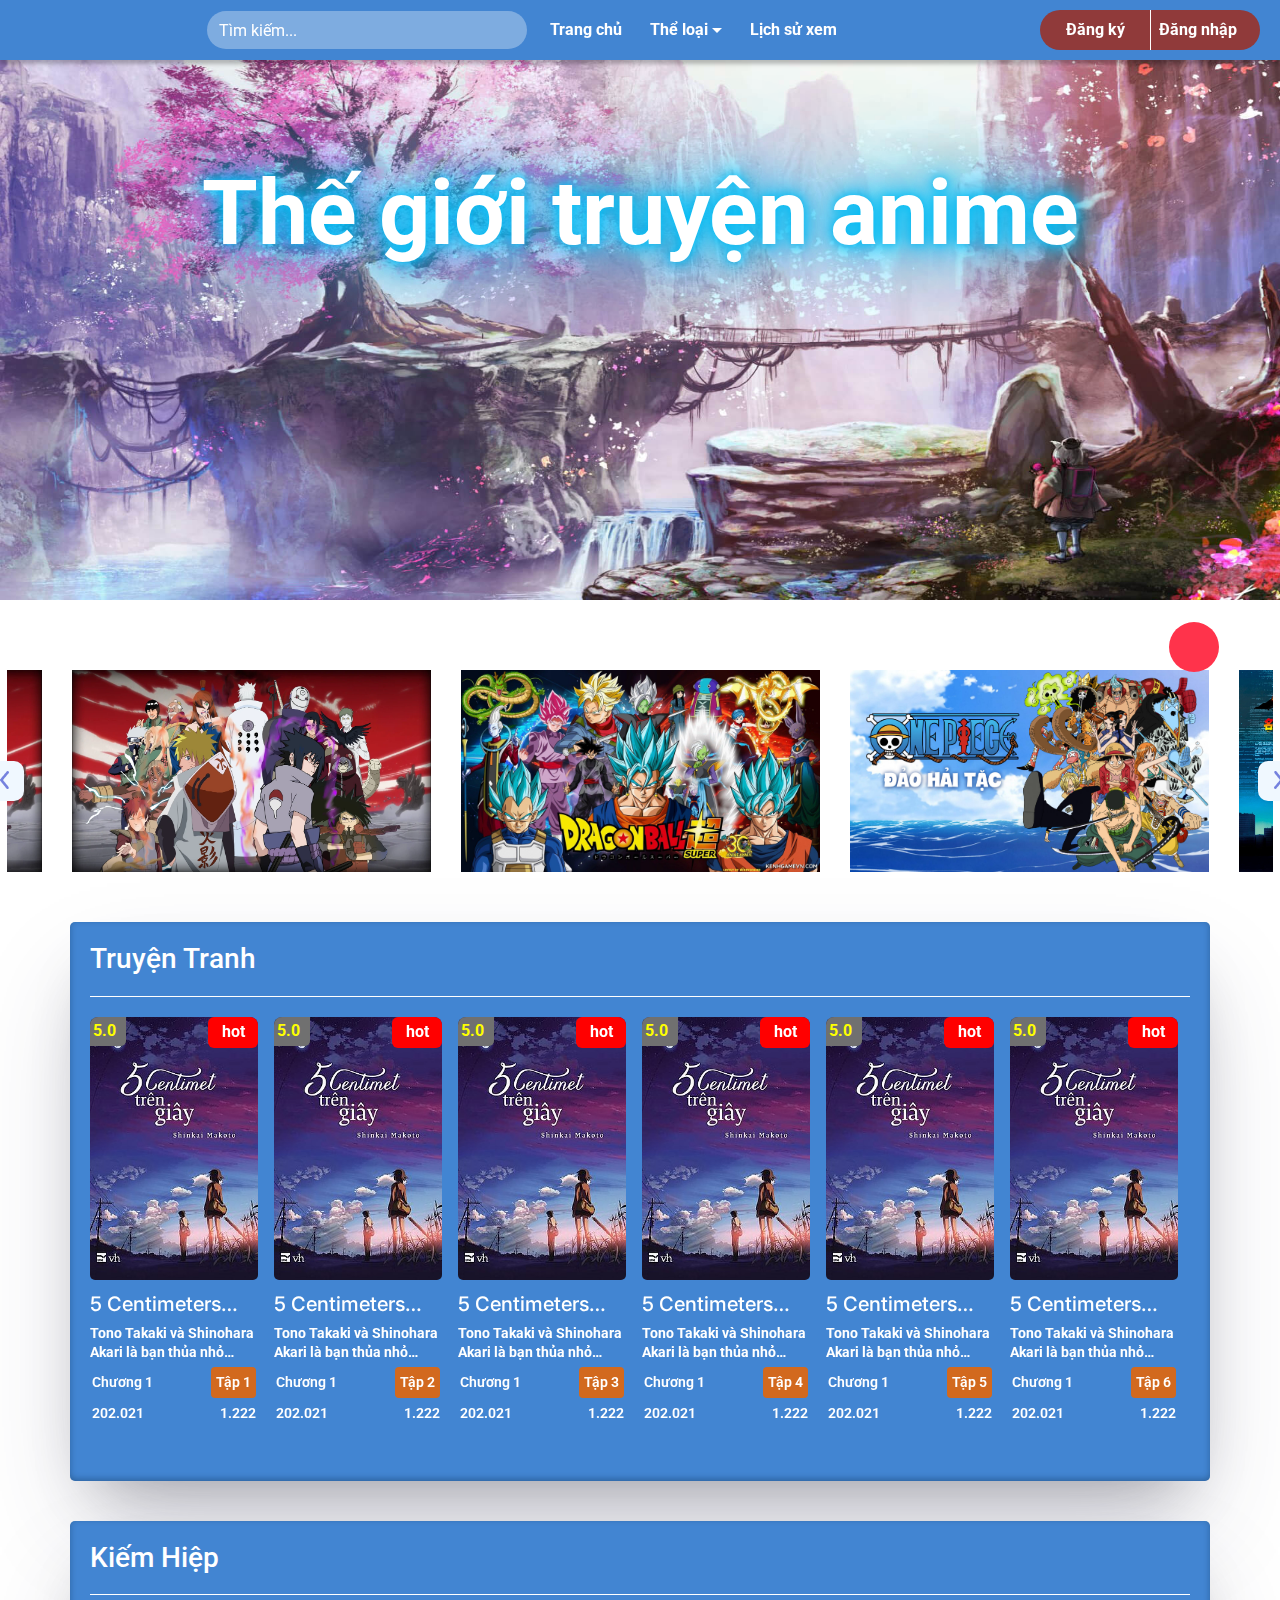
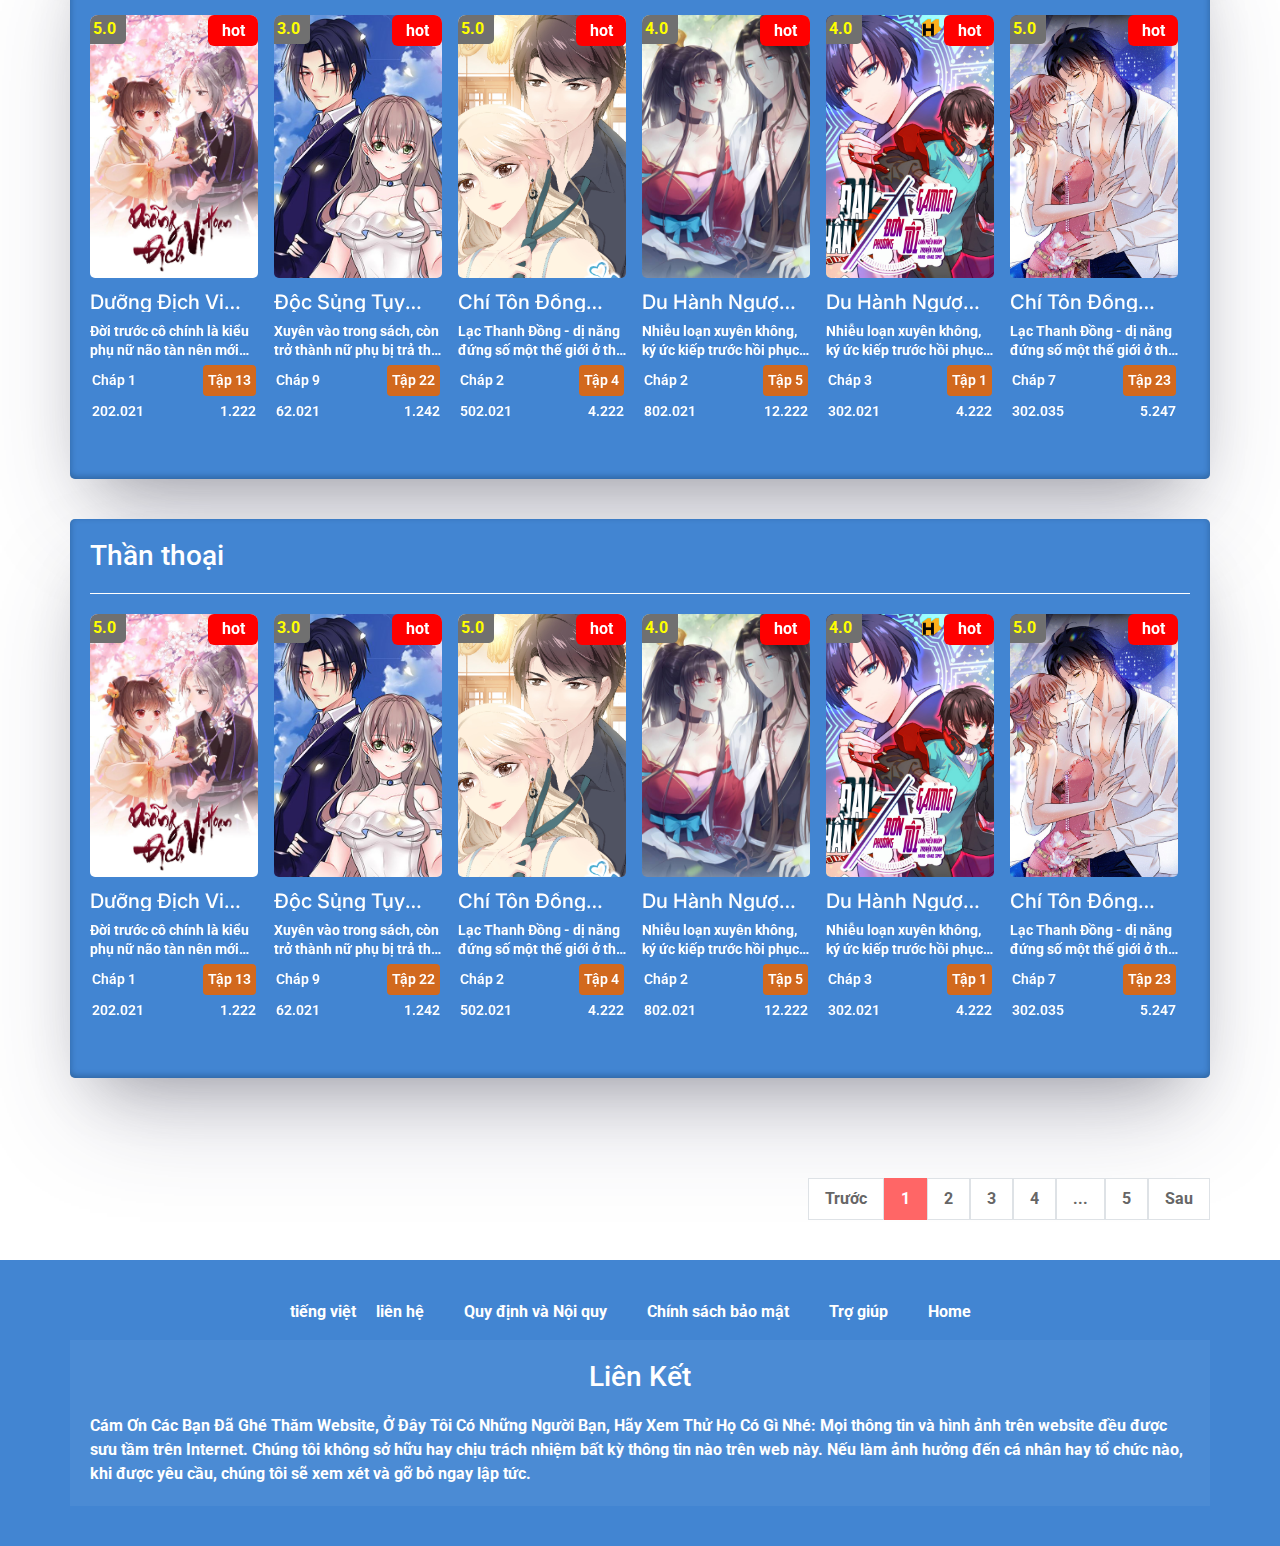
==== commit 7d179203: "reponsive" ====
--- a/View/home/index.html
+++ b/View/home/index.html
@@ -6,11 +6,13 @@
   <meta charset="utf-8">
   <meta name="viewport" content="width=device-width, initial-scale=1">
   <link rel="stylesheet" href="https://cdn.jsdelivr.net/npm/bootstrap@4.6.1/dist/css/bootstrap.min.css">
-  <script src="https://cdn.jsdelivr.net/npm/jquery@3.6.0/dist/jquery.slim.min.js"></script>
-  <script src="https://cdn.jsdelivr.net/npm/popper.js@1.16.1/dist/umd/popper.min.js"></script>
-  <script src="https://cdn.jsdelivr.net/npm/bootstrap@4.6.1/dist/js/bootstrap.bundle.min.js"></script>
+  <!-- <script src="https://cdn.jsdelivr.net/npm/jquery@3.6.0/dist/jquery.slim.min.js"></script> -->
+  <!-- <script src="https://cdn.jsdelivr.net/npm/popper.js@1.16.1/dist/umd/popper.min.js"></script>
+  <script src="https://cdn.jsdelivr.net/npm/bootstrap@4.6.1/dist/js/bootstrap.bundle.min.js"></script> -->
   <link rel="stylesheet" href="../css/index.css">
   <script src="../javascript/bootstrap.min.js"></script>
+  <script src="../include/bootstrap.min.js"></script>
+  <script src="../include/bootstrap.min.css"></script>
   <script src="../javascript/jquery.min.js"></script>
   <script src="../javascript/slick.js"></script>
   <link rel="stylesheet" href="../css/slick.css">
@@ -19,7 +21,11 @@
   <script src="../javascript/clock.js"></script>
   <script src="../javascript/jquery-confirm.js"></script>
   <link rel="stylesheet" href="https://cdnjs.cloudflare.com/ajax/libs/font-awesome/6.1.2/css/all.min.css" integrity="sha512-1sCRPdkRXhBV2PBLUdRb4tMg1w2YPf37qatUFeS7zlBy7jJI8Lf4VHwWfZZfpXtYSLy85pkm9GaYVYMfw5BC1A==" crossorigin="anonymous" referrerpolicy="no-referrer" />
-  <script src="https://ajax.googleapis.com/ajax/libs/jquery/3.6.0/jquery.min.js"></script>
+  <!-- <script src="https://ajax.googleapis.com/ajax/libs/jquery/3.6.0/jquery.min.js"></script> -->
+
+  <!-- font inter -->
+  <link href="https://fonts.googleapis.com/css2?family=Barlow:ital,wght@0,200;1,100&family=Inter:wght@400;500;600;700;800;900&family=Lobster&family=Montserrat:ital,wght@0,500;0,700;1,200;1,700&family=Nunito+Sans:wght@300;400;600;700;800&family=Oswald:wght@700&family=Poppins:ital,wght@0,200;0,300;0,400;0,500;0,600;0,700;0,800;0,900;1,500;1,600&family=Roboto+Slab:wght@500;600;700;800;900&family=Roboto:wght@300;700&family=Rubik&display=swap" rel="stylesheet">
+   <!-- end font inter -->
 </head>
 
 <!-- https://hanultruyen.net/the-loai/tong-tai?id=2&name_genre=T%E1%BB%95ng%20T%C3%A0i -->
@@ -27,66 +33,69 @@
 <body >
   <header id="header">
     <nav class="navbar navbar-expand-lg navbar-light ">
-      <a class="navbar-brand" href="#">
-        <img src="https://hanultruyen.net/img/hanul-comics.a6fedfc4.png" alt="">
-      </a>
-      <button class="navbar-toggler" type="button" data-toggle="collapse" data-target="#navbarSupportedContent" aria-controls="navbarSupportedContent" aria-expanded="false" aria-label="Toggle navigation">
-        <span class="navbar-toggler-icon"></span>
-      </button>
-      <div class="collapse navbar-collapse" id="navbarSupportedContent">
-        <form class="form-inline  form-search">
-          <input class="form-control input-search" type="search" placeholder="Tìm kiếm..." aria-label="Search">
-          <button class="btn btn-search " type="submit"><i class="fas fa-search"></i></button>
-        </form>
-        <ul class="navbar-nav ">
-          <li class="nav-item active">
-            <a class="nav-link font-19 cl-white" href="#">Trang chủ<span class="sr-only">(current)</span></a>
-          </li>
-          <li class="nav-item dropdown">
-            <a class="nav-link dropdown-toggle font-19 cl-white" href="#" role="button" data-toggle="dropdown" aria-haspopup="true" aria-expanded="false">
-              Thể loại
-            </a>
-            <div class="dropdown-menu drop-menu-kt" aria-labelledby="navbarDropdown">
-              <div class="container">
-                <div class="kt-flex-menu">
-                  <ul>
-                    <li> <a class="dropdown-item font-19" href="the_loai.html">Hoạt hình</a></li>
-                    <li> <a class="dropdown-item font-19" href="the_loai.html">Trinh Thám</a></li>
-                    <li> <a class="dropdown-item font-19" href="the_loai.html">Cổ Tích</a></li>
-                    <li> <a class="dropdown-item font-19" href="the_loai.html">Phưu Lưu</a></li>
-                    <li> <a class="dropdown-item font-19" href="the_loai.html">Anime</a></li>
-                    <li> <a class="dropdown-item font-19" href="the_loai.html">Kiếm Hiệp</a></li>
-                    <li> <a class="dropdown-item font-19" href="the_loai.html">Truyện Tranh</a></li>
-                    <li> <a class="dropdown-item font-19" href="the_loai.html">Phưu Lưu</a></li>
-                    <li> <a class="dropdown-item font-19" href="the_loai.html">Anime</a></li>
-                    <li> <a class="dropdown-item font-19" href="the_loai.html">Kiếm Hiệp</a></li>
-                    <li> <a class="dropdown-item font-19" href="the_loai.html">Cổ Tích</a></li>
-                    <li> <a class="dropdown-item font-19" href="the_loai.html">Phưu Lưu</a></li>
-                    <li> <a class="dropdown-item font-19" href="the_loai.html">Anime</a></li>
-                    <li> <a class="dropdown-item font-19" href="the_loai.html">Kiếm Hiệp</a></li>
-                    <li> <a class="dropdown-item font-19" href="the_loai.html">Truyện Tranh</a></li>
-                    <li> <a class="dropdown-item font-19" href="the_loai.html">Truyện Tranh</a></li>
-                  </ul>
-                </div>
-              </div>
-              <div class="coating">
-
-              </div>
-            </div>
-          </li>
-          <li class="nav-item">
-            <a class="nav-link font-19 cl-white " href="#">Lịch sử xem</a>
-          </li>
-        </ul>
-
+      <div class="container" >
+        <a class="navbar-brand" href="index.html">
+          <img src="https://hanultruyen.net/img/hanul-comics.a6fedfc4.png" alt="">
+        </a>
+        <button class="navbar-toggler menu-mobe-show" type="button"   a>
+          <i class="fa-sharp fa-solid fa-bars"></i>
+        </button>
         
-      </div>
-      <div class="register-login">
-        <div class="register  custom-btn">
-          <a class="" href="dang_ky.html">register</a>
+        <div class="collapse_t ">
+          <form class="form-inline  form-search">
+            <input class="form-control input-search" type="search" placeholder="Tìm kiếm..." aria-label="Search">
+            <button class="btn btn-search " type="submit"><i class="fas fa-search"></i></button>
+          </form>
+          <ul class="navbar-nav ">
+            <li class="nav-item active">
+              <a class="nav-link font-17 cl-white" href="#">Trang chủ</a>
+            </li>
+            <li class="nav-item dropdown">
+              <a class=" font-17 cl-white kt_the_loai" href="#" >
+                Thể loại
+              </a>
+              <div class="dropdown-menu drop-menu-kt js-show-menu" style="display: none;" >
+                <div class="container">
+                  <div class="kt-flex-menu">
+                    <ul>
+                      <li> <a class="dropdown-item font-19" href="the_loai.html">Hoạt hình</a></li>
+                      <li> <a class="dropdown-item font-19" href="the_loai.html">Trinh Thám</a></li>
+                      <li> <a class="dropdown-item font-19" href="the_loai.html">Cổ Tích</a></li>
+                      <li> <a class="dropdown-item font-19" href="the_loai.html">Phưu Lưu</a></li>
+                      <li> <a class="dropdown-item font-19" href="the_loai.html">Anime</a></li>
+                      <li> <a class="dropdown-item font-19" href="the_loai.html">Kiếm Hiệp</a></li>
+                      <li> <a class="dropdown-item font-19" href="the_loai.html">Truyện Tranh</a></li>
+                      <li> <a class="dropdown-item font-19" href="the_loai.html">Phưu Lưu</a></li>
+                      <li> <a class="dropdown-item font-19" href="the_loai.html">Anime</a></li>
+                      <li> <a class="dropdown-item font-19" href="the_loai.html">Kiếm Hiệp</a></li>
+                      <li> <a class="dropdown-item font-19" href="the_loai.html">Cổ Tích</a></li>
+                      <li> <a class="dropdown-item font-19" href="the_loai.html">Phưu Lưu</a></li>
+                      <li> <a class="dropdown-item font-19" href="the_loai.html">Anime</a></li>
+                      <li> <a class="dropdown-item font-19" href="the_loai.html">Kiếm Hiệp</a></li>
+                      <li> <a class="dropdown-item font-19" href="the_loai.html">Truyện Tranh</a></li>
+                      <li> <a class="dropdown-item font-19" href="the_loai.html">Truyện Tranh</a></li>
+                    </ul>
+                  </div>
+                </div>
+                <div class="coating">
+  
+                </div>
+              </div>
+            </li>
+            <li class="nav-item">
+              <a class="nav-link font-17 cl-white " href="#">Lịch sử xem</a>
+            </li>
+          </ul>
+  
+          
         </div>
-        <div class="login custom-btn">
-          <a class="" href="dang_nhap.html">login</a>
+        <div class="register-login">
+          <div class="register  custom-btn">
+            <a class="" href="dang_ky.html">Đăng ký</a>
+          </div>
+          <div class="login custom-btn">
+            <a class="" href="dang_nhap.html">Đăng nhập</a>
+          </div>
         </div>
       </div>
     </nav>
@@ -94,22 +103,35 @@
   </header>
   <div id="banner">
     <div class="container">
-      <div class="slide slide_home">
+      <h3 class="title-web" style=""> Thế giới truyện anime</h3>
+      <h4></h4>
+      <!-- <div class="slide slide_home" style="max-width: 1200px;">
+        <img src="../img/slide1.png" alt="">
         <img src="../img/slide-onepice.png" alt="">
+        <img src="../img/conan1.png" alt="">
+        <img src="../img/Naruto1.png" alt="">
+      </div> -->
+    </div>
+  </div>
+  <div class="container">
+  <!-- <div class="xam" style="">
+   web truyện tranh anime
+  </div> -->
+  </div>
+  <div id="content">
+    <div class="container slide_home_ct">
+      <div class="slide slide_home" style="max-width: 1200px;">
         <img src="../img/slide1.png" alt="">
+        <img src="../img/slide-onepice.png" alt="">
         <img src="../img/conan1.png" alt="">
+        <img src="../img/slide-onepice.png" alt="">
+        <img src="../img/conan1.png" alt="">
+        <img src="../img/Naruto1.png" alt="">
         <img src="../img/Naruto1.png" alt="">
       </div>
     </div>
-  </div>
-  <div class="container">
-  <div class="xam" style="">
-   web truyện tranh anime
-  </div>
-  </div>
-  <div id="content">
-
-    <div class="container" style="margin-top: 50px !important;">
+
+    <div class="container" style="margin-top: 50px ;  ">
 
       <div class="comic">
         <div class="category-comic">
@@ -857,8 +879,8 @@
             <li><a href="#">Sau</a></li>
           </ul>
         </div>
-        <div class="xem-them">xem thêm</div>
-        <p> like và theo dõi để ủng hộ  nhé.</p>
+        <!-- <div class="xem-them">xem thêm</div>
+        <p> like và theo dõi để ủng hộ  nhé.</p> -->
       </div>
     </div>
     <div class="top-up add-show">
@@ -870,7 +892,7 @@
       <div class="chi-tiet">
         <div class="kt-nn">
           <!-- <img src="" alt=""> -->
-          <span> tiếng việt</span>
+          <span>tiếng việt</span>
         </div>
         <div class="nd-chi-tiet">
           <ul>
--- a/View/css/index.css
+++ b/View/css/index.css
@@ -2,7 +2,7 @@
  
     padding: 0px;
     /*font-family: "Roboto";*/
-    font-family: 'Roboto Slab';
+    /* font-family: 'Inter', sans-serif; */
 }
 div#banner > .container{
     max-width: 1420px !important;
@@ -42,8 +42,17 @@
     margin-top: 100px;
 }
 .slide img{
-    height: 550px;
-    width: 100%;
+    /* height: 550px; */
+    width: 100%;
+}
+.slide_home_ct .slick-initialized .slick-slide{
+margin: 0px 15px;
+}
+.container.slide_home_ct{
+    max-width: 1266px !important;
+}
+.container.slide_home_ct .slick-slider{
+    max-width: 1266px !important;
 }
 .row , .col{
     margin: 0px !important;
@@ -56,7 +65,55 @@
     line-height: 21px;
 }
 
-
+/* sua menu */
+.collapse {
+    display: flex;
+}
+#header .navbar .btn-search{
+    height: 100%;
+    max-height: 38px;
+    border: unset;
+}
+.collapse_t {
+    display: flex;
+}
+.kt_the_loai{
+position: relative;
+}
+.kt_the_loai::after{
+    display: inline-block;
+    vertical-align: 0.255em;
+    content: "";
+    border-top: 0.3em solid;
+    border-right: 0.3em solid transparent;
+    border-bottom: 0;
+    border-left: 0.3em solid transparent;
+    /* position: absolute;
+    top: 10px;
+    right: -15px; */
+    position: relative;
+    top: 3px;
+    font-size: 18px;
+}
+.nav-item{
+margin-right: 20px;
+}
+.navbar .container{
+    max-width: 1250px;
+}
+.navbar-toggler{
+    display: flex;
+    align-items: center;
+    justify-content: center;
+}
+.fa-solid, .fas{
+    margin-right: 0px !important;
+    color: #ffffff;
+}
+.navbar-light .navbar-toggler{
+    border-color: #ffffff;
+}
+/* end sua menu */
 /*header*/
 #header{
 
@@ -81,22 +138,23 @@
     align-items: center;
 }
 #header .navbar .register-login .register a{
-    padding: 10px 25px;
+    padding: 8px 8px;
     width: 100px;
     border-radius: 10px 0px 0px 10px;
     background: #903a3a;
+    text-align: center;
 
 }
 #header .navbar .register-login .register>a{
     color: #ffffff;
-    font-size: 18px;
+    font-size: 16px;
 }
 #header .navbar .register-login .login>a{
     color: #ffffff;
-    font-size: 18px;
+    font-size: 16px;
 }
 #header .navbar .register-login .login a{
-    padding: 10px 25px;
+    padding: 8px 8px;
     width: 100px;
     border-radius: 0px 10px 10px 0px;
     background-color: #903a3a;
@@ -277,7 +335,7 @@
 .slick-prev, .slick-next{
     width: 40px !important;
     height: 40px !important;
-    background: #fff !important;
+    background: aliceblue !important;
 }
 .slick-prev:before, .slick-next:before{
     font-family: 'slick';
@@ -297,7 +355,7 @@
 
 }
 .slick-list{
-    border-radius: 6px;
+    border-radius: 0px;
 }
 
 /*end slick slide*/
@@ -434,6 +492,16 @@
 #footer .lien-ket>p{
     font-size: 16px;
 }
+.title-web{
+    font-size: 90px;
+    font-weight: bold;
+    text-shadow: 0 0 10px #03bcf4, 0 0 20px #03bcf4, 0 0 40px #03bcf4, 0 0 80px #03bcf4, 0 0 160px #03bcf4;
+    text-align: center;
+    margin-top: 40px;
+}
+.container.slide_home_ct{
+    margin-top: 60px !important;
+}
 /*end content*/
 
 
@@ -470,10 +538,19 @@
         width: 100%;
     }
     .slide img{
-        height: 400px;
+        /* height: 400px; */
+    }
+    .container.slide_home_ct{
+        max-width: 979px !important;
     }
 }
 @media(max-width: 1024px) {
+    .navbar .container{
+        width: 100% !important;
+    }
+    .nav-item{
+        margin-right: 15px;
+    }
     .container{
         width: 95% !important;
         max-width: 100% !important;
@@ -486,6 +563,9 @@
     }
 }
 @media(max-width: 991px) {
+    /* ul.navbar-nav{
+        display: none;
+    } */
     #header .navbar{
         justify-content: space-between;
     }
@@ -523,10 +603,51 @@
         margin-right: 20px;
         flex-grow: 1;
     }
+    /* reponsive menu  */
+    .collapse_t{
+        position: absolute;
+        background: #4285d2;
+        top: 59px;
+    left: 0px;
+    width: 100%;
+    flex-direction: column;
+    display: none;
+    }
+    /* .navbar-nav .dropdown-menu{
+        display: block !important;
+    } */
+    .form-search{
+        margin: 14px 21px;
+    }
+    .navbar-expand-lg .navbar-nav .dropdown-menu{
+        width: 101% !important;
+    left: -1px !important;
+    top: 123px !important;
+    }
+    li.nav-item.dropdown{
+        position: relative;
+    }
+    ul.navbar-nav{
+        flex-direction: row;
+        margin-bottom: 20px;
+    }
+    .navbar-expand-lg .navbar-nav .dropdown-menu{
+        position: absolute;
+    }
+    #header .navbar .btn-search{
+        height: 38px;
+    }
+    #header .navbar{
+        padding: 10px;
+    }
+    .title-web{
+        font-size: 60px;
+    }
+    /* end reponsive menu */
 }
 @media(max-width: 769px) {
     .slide img{
-        height: 300px;
+        /* height: 300px; */
     }
     div#banner{
         min-height: 500px !important;
@@ -539,27 +660,73 @@
     }
 }
 @media(max-width: 650px) {
+   
+    .slide_home_ct .slick-initialized .slick-slide{
+        margin: 0px 7px;
+    }
+    .collapse_t{
+        position: absolute;
+        background: #4285d2;
+        top: 59px;
+    left: 0px;
+    width: 100%;
+    flex-direction: column;
+    display: none;
+    }
+    /* .navbar-nav .dropdown-menu{
+        display: block !important;
+    } */
+    .form-search{
+        margin: 14px 21px;
+    }
+    .navbar-expand-lg .navbar-nav .dropdown-menu{
+        width: 101% !important;
+    left: -1px !important;
+    top: 123px !important;
+    }
+    li.nav-item.dropdown{
+        position: relative;
+    }
+    ul.navbar-nav{
+        flex-direction: row;
+        margin-bottom: 20px;
+    }
+    .navbar-expand-lg .navbar-nav .dropdown-menu{
+        position: absolute;
+    }
+    #header .navbar .btn-search{
+        height: 38px;
+    }
+    #header .navbar{
+        padding: 10px;
+    }
+    /*  */
+    #content .container{margin-top: 20px !important;}
     .content-commic{
         width: 100% !important;
         max-width: 155px !important;
     }
     .navbar-light .navbar-brand{
         width: 110px;
+        margin-right: 0px;
     }
     #header .navbar .input-search{
         width: 50% !important;
     }
     .slide img{
-        height: 225px;
+        /* height: 225px; */
     }
     div#banner{
-        min-height: 400px !important;
+        min-height: unset!important;
+        padding-bottom: 0px !important;
     }
     #banner .slick-dots{
         bottom: -60px !important;
     }
     .category-comic{
         padding: 10px;
+        margin-top: 25px;
+        box-shadow: unset;
     }
     .category-comic .slick-slider{
         margin-bottom: 20px;
@@ -577,7 +744,7 @@
         flex-direction: column;
     }
     #footer .nd-chi-tiet >ul >li{
-        padding: 10px 0px;
+        padding: 5px 0px;
     }
     .category-comic .box-comic > img{
         width: 155px !important;
@@ -589,4 +756,33 @@
     .category-comic .text-content-comic{
         max-width: 155px;
     }
+    .title-web{
+        font-size: 41px;
+        padding-bottom: 67px;
+        margin-top: 0px;
+    }
+    .slide_home_ct .slick-next{
+        right: -9px !important;
+    }
+    .slide_home_ct .slick-prev{
+        left: -6px !important;
+    }
+    div#banner{
+        padding-top: 100px !important;
+    }
+    .paging-home ul.li-paging-home li{
+        padding: 5px 13px !important;
+    }
+    #footer .lien-ket{
+        padding: 0px 0px 20px 1px;
+    }
+    #footer .lien-ket >h3{
+        padding: 12px 0px;
+    }
+    #header .navbar .register-login .register a, #header .navbar .register-login .login a{
+        width: 88px;
+        font-size: 14px;
+        padding: 5px 5px;
+    }
+
 }--- a/View/css/sua_index.css
+++ b/View/css/sua_index.css
@@ -13,12 +13,12 @@
 /*    min-height: 600px;*/
 /*}*/
 div#banner {
-    /* background: url('../img/s7.jpg') no-repeat; */
+    background: url('../img/s2.jpg') no-repeat;
     width: 100%;
     background-size: 100% 100%;
     min-height: 600px;
     /*background: aliceblue;*/
-    background: #ffffff;
+    /* background: #ffffff; */
 }
 #content.content {
     background: url('../img/s3.jpg') no-repeat;
@@ -215,7 +215,7 @@
 
 .title-truyen {
     margin: 15px 0px 10px 0px;
-    font-family: cursive;
+    font-family: 'Inter';
     width: 157px;
     overflow: hidden;
     text-overflow: ellipsis;
